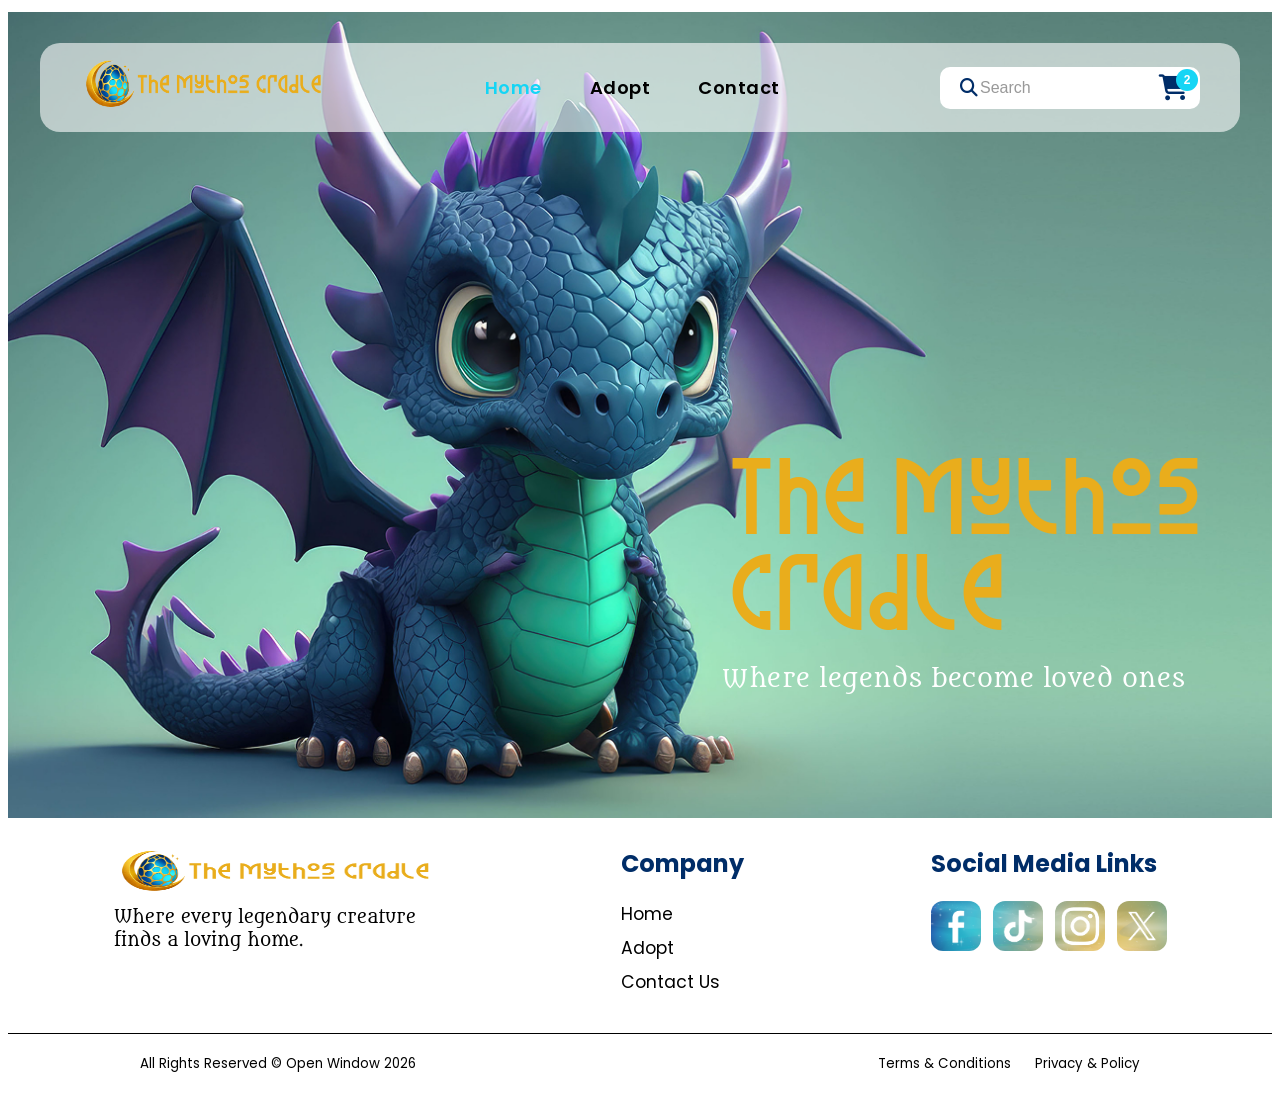
==== index.html @ e7c84526 "I fixed a bunch of layouts and files" ====
<!DOCTYPE html>
<html lang="en">
<head>
    <meta charset="UTF-8">
    <meta name="viewport" content="width=device-width, initial-scale=1.0">
    <title>The Mythos Cradle - Home</title>
    <meta name="keywords" content="mythical creatures, adoption, cradle, fantasy, OW Campus, home">
    <meta name="description"
        content="Welcome to The Mythos Cradle. Adopt your own legendary creature today. Where legends become loved ones.">
    <meta name="author" content="Jana Visser, 262010">

    <link rel="stylesheet" href="css/main.css">

    <link rel="stylesheet" href="https://cdnjs.cloudflare.com/ajax/libs/font-awesome/6.5.1/css/all.min.css">

    <link href="https://fonts.googleapis.com/css2?family=Poppins:wght@400;600;700&amp;display=swap" rel="stylesheet">
</head>
<body>
    <header class="homeHeader">
        <nav class="navbar">
            <div class="navContainer">
                <div class="navLogo">
                    <img src="assets/img/logo.png" alt="The Mythos Cradle">
                </div>

                <ul class="navMenu">
                    <li><a href="#" class="active">Home</a></li>
                    <li><a href="pages/about.html">Adopt</a></li>
                    <li><a href="pages/contact.html">Contact</a></li>
                </ul>

                <div class="rightSection">
                    <div class="searchBar">
                        <button class="searchIcon" title="Search">
                            <i class="fa-solid fa-magnifying-glass"></i>
                        </button>
                        <input type="text" placeholder="Search">
                        <div class="navCart">
                            <button>
                                <i class="fa-solid fa-cart-shopping"></i>
                                <span class="navBadge">2</span>
                            </button>
                        </div>
                    </div>
                </div>
            </div>
        </nav>

        <div class="homeHeaderTitleContainer">
            <h1 class="homeHeaderTitle">The Mythos Cradle</h1>
            <p class="headerTagline">Where legends become loved ones</p>
        </div>
    </header>

    <main>

    </main>

    <footer class="footer">
        <div class="footerContent">
            <div class="footerBrand">
                <img src="assets/img/logo.png" alt="The Mythos Cradle Logo" class="footerLogo">
                <p class="footerTagline">Where every legendary creature finds a loving home.</p>
            </div>

            <div class="footerNav">
                <h2 class="footerHeading">Company</h2>
                <div class="footerLinks">
                    <a href="index.html">Home</a>
                    <a href="pages/about.html">Adopt</a>
                    <a href="pages/contact.html">Contact Us</a>
                </div>
            </div>

            <div class="footerSocial">
                <h2 class="footerHeading">Social Media Links</h2>
                <div class="socialIcons">
                    <a href="https://facebook.com/openwindow" target="_blank" rel="noopener noreferrer">
                        <img src="assets/img/sm1.png" alt="Facebook" class="footerIcon">
                    </a>
                    <a href="https://tiktok.com/openwindow" target="_blank" rel="noopener noreferrer">
                        <img src="assets/img/sm2.png" alt="TikTok" class="footerIcon">
                    </a>
                    <a href="https://instagram.com/openwindow" target="_blank" rel="noopener noreferrer">
                        <img src="assets/img/sm3.png" alt="Instagram" class="footerIcon">
                    </a>
                    <a href="https://x.com/open_window" target="_blank" rel="noopener noreferrer">
                        <img src="assets/img/sm4.png" alt="X" class="footerIcon">
                    </a>
                </div>
            </div>
        </div>

        <div class="dividerLine"></div>

        <div class="footerLegal">
            <p class="footerCopyright">All Rights Reserved © Open Window 2026</p>
            <div class="footerTerms">
                <a href="#">Terms &amp; Conditions</a>
                <a href="#">Privacy &amp; Policy</a>
            </div>
        </div>
    </footer>
</body>
</html>
---- css/main.css ----
@font-face {
    font-family: 'Mythology Of Egypt';
    src: url('../assets/fonts/mythology_of_egypt/Mythology Of Egypt.otf') format('opentype'),
         url('../assets/fonts/mythology_of_egypt/Mythology Of Egypt.ttf') format('truetype');
    font-weight: 400;
    font-weight: 700;
    font-style: normal;
    font-display: swap;
}

@font-face {
    font-family: 'Metamorphous';
    src: url('../assets/fonts/Metamorphous/Metamorphous-Regular.ttf') format('truetype');
    font-weight: 400;
    font-weight: 700;
    font-style: normal;
    font-display: swap;
}

* {
    box-sizing: border-box;
    /* outline: 1px solid red !important; */
}

body {
    /* width: 1440px;
    margin: 0 auto;
    overflow-x: hidden; */
    font-family: 'Poppins', sans-serif;
}

.tabbedText {
    white-space: pre;
    tab-size: 4;
}

.homeHeader {
    position: relative;
    width: 100%;
    height: 810px;
    background-image: url('../assets/img/homeHeader.png');
    background-size: cover;
    background-position: center;
    background-repeat: no-repeat;
}

.adoptionHeader {
    position: relative;
    width: 100%;
    height: 350px;
    overflow: hidden;
    isolation: isolate;
}

.adoptionHeader::before {
    content: "";
    position: absolute;
    top: 0;
    left: 0;
    width: 100%;
    height: 100%;
    background-image: url('../assets/img/adoptHeader.png');
    background-size: cover;
    background-position: center;
    background-repeat: no-repeat;
    filter: blur(3px);
}

.adoptionHeader > * {
    position: relative;
}

.contactHeader {
    position: relative;
    width: 100%;
    height: 350px;
    background-image: url('../assets/img/contactHeader.png');
    background-size: cover;
    background-position: center;
    background-repeat: no-repeat;
}

.navbar {
    position: absolute;
    top: 35px;
    left: 50%;
    transform: translateX(-50%);
    width: 1200px;
    background: rgba(255, 255, 255, 0.6);
    border-radius: 20px;
    padding: 12px 40px;
}

.navContainer {
    display: flex;
    align-items: center;
    justify-content: space-between;
    width: 100%;
}

.navLogo img {
    height: 58px;
    width: auto;
}

.navMenu {
    display: flex;
    list-style: none;
    gap: 48px;
    margin: 0;
    padding: 0;
}

.navMenu a {
    text-decoration: none;
    color: #000000;
    font-size: 18px;
    font-weight: 600;
    letter-spacing: 0.5px;
}

.navMenu a:hover {
    color: #15d5f5;
}

.navMenu a.active {
    color: #15d5f5;
    position: relative;
}

.rightSection {
    display: flex;
    align-items: center;
    gap: 24px;
}

.searchBar {
    display: flex;
    align-items: center;
    position: relative;
    width: 260px;
    background: #fff;
    border-radius: 10px;
    padding: 0 8px 0 0;
    gap: 0;
}

.searchBar input {
    flex: 1 1 auto;
    padding: 12px 20px 12px 40px;
    border: none;
    border-radius: 10px;
    background: transparent;
    font-size: 16px;
    color: #002d68;
    outline: none;
    min-width: 0;
}

.searchBar input::placeholder {
    color: #999;
}

.searchIcon {
    position: absolute;
    left: 14px;
    top: 50%;
    transform: translateY(-50%);
    background: none;
    border: none;
    color: #002d68;
    font-size: 18px;
    cursor: pointer;
    z-index: 2;
}

.navCart {
    margin-left: 8px;
    display: flex;
    align-items: center;
}

.navCart button {
    position: relative;
    background: none;
    border: none;
    color: #002d68;
    font-size: 26px;
    cursor: pointer;
    padding: 0 4px;
    display: flex;
    align-items: center;
}

.navBadge {
    position: absolute;
    top: -6px;
    right: -6px;
    background: #15d5f5;
    color: #ffffff;
    font-size: 12px;
    font-weight: 700;
    width: 22px;
    height: 22px;
    border-radius: 50%;
    display: flex;
    align-items: center;
    justify-content: center;
}

.headerTitleContainer {
    position: absolute;
    bottom: 65px;
    left: 50%;
    transform: translateX(-50%);
}

.headerTitle {
    font-family: "Mythology Of Egypt", sans-serif;
    font-size: 96px;
    font-weight: 700;
    color: #ffffff;
    margin: 0;
    line-height: 1;
    white-space: nowrap;
}

.homeHeaderTitleContainer {
    position: absolute;
    max-width: 500px;
    bottom: 100px;
    right: 50px;
    text-align: left;
}

.homeHeaderTitle {
    font-family: "Mythology Of Egypt", sans-serif;
    font-size: 96px;
    font-weight: 700;
    color: #e9ad1c;
    margin: 0;
    line-height: 1;
    word-wrap: break-word;
    overflow-wrap: break-word;
}

.headerTagline {
    font-family: 'Metamorphous', sans-serif;
    font-size: 24px;
    color: #ffffff;
    margin-top: 16px;
    letter-spacing: 0.5px;
}

.footer {
    background: #ffffff;
    color: #000000;
    padding: 28px 0 20px;
}

.footerContent {
    display: flex;
    justify-content: space-around;
    align-items: flex-start;
    max-width: 1200px;
    margin: 0 auto;
    gap: 40px;
}

.footerBrand {
    display: flex;
    flex-direction: column;
    gap: 10px;
}

.footerLogo {
    height: 50px;
    width: auto;
}

.footerTagline {
    margin: 0;
    font-family: 'Metamorphous', sans-serif;
    font-size: 13pt;
    color: #000000;
    max-width: 320px;
    line-height: 1.3;
}

.footerHeading {
    margin: 0 0 20px;
    font-size: 18pt;
    font-weight: 700;
    color: #002d68;
}

.footerLinks a {
    display: block;
    text-decoration: none;
    color: #000000;
    font-size: 13pt;
    margin-bottom: 8px;
}

.socialIcons {
    display: flex;
    gap: 12px;
    flex-wrap: wrap;
}

.footerIcon {
    width: 50px;
    height: 50px;
    border-radius: 12px;
    display: block;
}

.dividerLine {
    border-top: 1px solid #000000;
    width: 100%;
    margin: 30px 0 20px;
}

.footerLegal {
    display: flex;
    justify-content: space-between;
    max-width: 1200px;
    margin: 0 auto;
    padding: 0 100px;
    align-items: center;
    font-size: 10pt;
}

.footerCopyright {
    margin: 0;
    color: #000000;
}

.footerTerms a {
    text-decoration: none;
    color: #000000;
    margin-left: 20px;
}

.footerLinks a:hover,
.footerTerms a:hover {
    color: #15d5f5;
}

/* ======================
   ADOPTION PAGE
   ====================== */
.adoptionIntro {
    background-color: #002d68;
    padding-top: 60px;
    padding-bottom: 60px;
}

.introHeading {
    text-align: center;
    font-family: 'Metamorphous', sans-serif;
    font-size: 38px;
    font-weight: 700;
    color: #e9ad1c;
    margin: 0 0 24px 0;
}

.introText {
    font-size: 16px;
    line-height: 1.75;
    color: #ffffff;
    max-width: 1050px;
    margin-left: auto;
    margin-right: auto;
    text-align: center;
}

.adoptFilterBar {
    background-color: #e9ad1c;
    color: #002d68;
    padding: 18px 60px;
    display: flex;
    align-items: center;
    justify-content: space-between;
    font-family: 'Poppins', sans-serif;
    font-size: 16px;
    font-weight: 600;
}

.filterLeft {
    display: flex;
    align-items: center;
    gap: 30px;
}

.filterBtn {
    display: flex;
    align-items: center;
    gap: 8px;
    background: none;
    border: none;
    color: #ffffff;
    font-size: 16px;
    font-weight: 700;
    cursor: pointer;
}

.resultsText {
    font-weight: 600;
    color: #ffffff;
}

.filterRight {
    display: flex;
    align-items: center;
    gap: 40px;
}

.showGroup,
.sortGroup {
    display: flex;
    align-items: center;
    gap: 8px;
    color: #ffffff;
}

.showSelect,
.sortSelect {
    background: #fff;
    border: none;
    border-radius: 8px;
    padding: 6px 14px;
    font-size: 16px;
    color: #000000;
    cursor: pointer;
}

.creatureDetail {
    margin: 0px auto 0px;
    padding: 60px 100px;
    display: flex;
    gap: 80px;
}

.creatureDetail.oddRow {
    background-color: #ffffff;    
}

.creatureDetail.evenRow {
    background-color: #002d68;
}

.productImage img {
    width: 464px;
    height: 600px;
    object-fit: cover;
    border-radius: 16px;
}

.productInfo {
    flex: 1;
}

.creatureName {
    font-family: 'Poppins', sans-serif;
    font-size: 48px;
    font-weight: 700;
    margin: 0 0 12px;
    line-height: 1;
}

.creatureName.oddRow {
    color: #000000;
}

.creatureName.evenRow {
    color: #ffffff;    
}

.priceRow {
    display: flex;
    gap: 24px;
    align-items: center;
    margin-bottom: 16px;
}

.currentPrice {
    font-size: 22px;
    color: #999999;
}

.originalPrice {
    font-size: 22px;
    color: #999999;
    text-decoration: line-through;
}

.rating {
    display: flex;
    align-items: center;
    gap: 16px;
    margin-bottom: 28px;
}

.stars {
    font-size: 16px;
    color: #e9ad1c;
}

.delimiter {
    border-left: 1px solid #000000;
    width: 1px;
    height: 30px;
    margin: 0 10px;
}

.delimiter.oddRow {
    border-color: #000000;
}

.delimiter.evenRow {
    border-color: #ffffff;
}

.rater {
    padding: 4px 18px;
    font-size: 14px;
}

.rater.oddRow {
    color: #000000;
}

.rater.evenRow {
    color: #ffffff;
}

.creatureDescription {
    font-size: 16px;
    line-height: 1.75;
    color: #333333;
    margin-bottom: 20px;
    max-width: 620px;
}

.creatureDescription.oddRow {
    color: #333333;
}

.creatureDescription.evenRow {
    color: #ffffff;
}

.addToCartSection {
    display: flex;
    align-items: center;
    gap: 28px;
    margin-bottom: 20px;
}

.quantitySelector {
    display: flex;
    align-items: center;
    border-radius: 12px;
    overflow: hidden;
}

.quantitySelector.oddRow {
    background: #002d68;
    border: 2px solid #002d68;
}

.quantitySelector.evenRow {
    background: #e9ad1c;
    border: 2px solid #e9ad1c;
}

.qtyBtn {
    width: 30px;
    height: 54px;
    color: #ffffff;
    border: none;
    font-size: 26px;
    font-weight: 700;
    cursor: pointer;
}

.qtyBtn.oddRow {
    background: #002d68;
}

.qtyBtn.evenRow {
    background: #e9ad1c;
}

.qtyValue {
    padding: 0 24px;
    font-size: 24px;
    font-weight: 700;
    color: #ffffff;
    min-width: 50px;
    text-align: center;
}

.qtyValue.oddRow{
    background: #002d68;
}

.qtyValue.evenRow{
    background: #e9ad1c;
}

.addToCradleBtn {
    background: #15d5f5;
    color: #ffffff;
    border: none;
    padding: 16px 52px;
    border-radius: 12px;
    font-size: 18px;
    font-weight: 700;
    cursor: pointer;
    transition: all 0.3s ease;
}

.addToCradleBtn:hover {
    background: #002d68;
    transform: translateY(-3px);
}

.creatureSpecs {
    display: flex;
    flex-direction: column;
    gap: 10px;
}

.creatureSpecs.oddRow {
    color: #333333;
}

.creatureSpecs.evenRow {
    color: #ffffff;
}

.spec {
    font-size: 17px;
    line-height: 1.6;
}

/* ======================
   CONTACT PAGE
   ====================== */
.contactContent {
    max-width: 1400px;
    margin: 60px auto;
    padding: 0 40px;
    font-family: 'Poppins', sans-serif;
}

.aboutSection {
    display: flex;
    gap: 80px;
    align-items: flex-start;
    margin-bottom: 80px;
}

.aboutLeft { flex: 1; }
.aboutRight { flex: 1; max-width: 619px; }

.sectionTitle {
    font-size: 14px;
    font-weight: 600;
    letter-spacing: 2px;
    color: #15d5f5;
    margin-bottom: 8px;
    text-transform: uppercase;
}

.sectionTitle.about {
    margin-top: 60px;
}

.aboutHeading {
    font-size: 52px;
    font-weight: 700;
    color: #002d68;
    margin: 0 0 24px;
    line-height: 1;
}

.aboutText {
    font-size: 16px;
    line-height: 1.75;
    color: #333;
    max-width: 580px;
}

.dragonImage {
    width: 100%;
    height: auto;
    border-radius: 20px;
    box-shadow: 0 20px 40px rgba(0,0,0,0.15);
}

.contactInfoSection {
    display: flex;
    flex-direction: row;
    gap: 80px;
}

.leftColumn {
    display: flex;
    flex-direction: column;
    gap: 60px;
    width: 619px;
    max-width: 100%;
}

.socialHeading,
.locationHeading {
    font-size: 38px;
    font-weight: 700;
    color: #002d68;
    margin: 8px 0 24px 0;
}

.socialIconsContact {
    display: flex;
    gap: 20px;
    flex-wrap: wrap;
}

.socialIcon {
    width: 68px;
    height: 68px;
    border-radius: 16px;
    transition: transform 0.3s;
}

.locationMap {
    width: 100%;
    height: auto;
    border-radius: 16px;
}

.mapIframe {
    overflow: hidden;
    width: 100%;
    height: 450px;
    border: none;
    border-radius: 16px;
}

.contactFormSection {
    background: url('../assets/img/formBackground.png');
    background-position: center;
    background-size: auto;
    background-repeat: no-repeat;
    border-radius: 24px;
    padding: 60px 50px;
    color: #ffffff;
    position: relative;
    overflow: hidden;
    width: 619px;
    max-width: 100%;
}

.formTitle {
    font-size: 42px;
    font-weight: 700;
    margin: 0 0 40px;
    color: #ffffff;
    position: relative;
}

.contactForm {
    position: relative;
}

.contactForm .formGroup {
    margin-bottom: 26px;
}

.contactForm label {
    display: block;
    font-size: 14px;
    font-weight: 600;
    margin-bottom: 8px;
    color: #ffffff;
}

.contactForm input,
.contactForm textarea {
    width: 100%;
    padding: 16px 20px;
    border: none;
    border-radius: 12px;
    background: rgba(255,255,255,0.95);
    font-size: 16px;
    color: #002d68;
    outline: none;
}

.contactForm input:focus,
.contactForm textarea:focus {
    background: #ffffff;
}

.contactForm textarea {
    resize: vertical;
    min-height: 140px;
}

.submitBtn {
    background: #15d5f5;
    color: #ffffff;
    border: none;
    padding: 16px 60px;
    border-radius: 12px;
    font-size: 18px;
    font-weight: 700;
    cursor: pointer;
    margin-top: 10px;
}
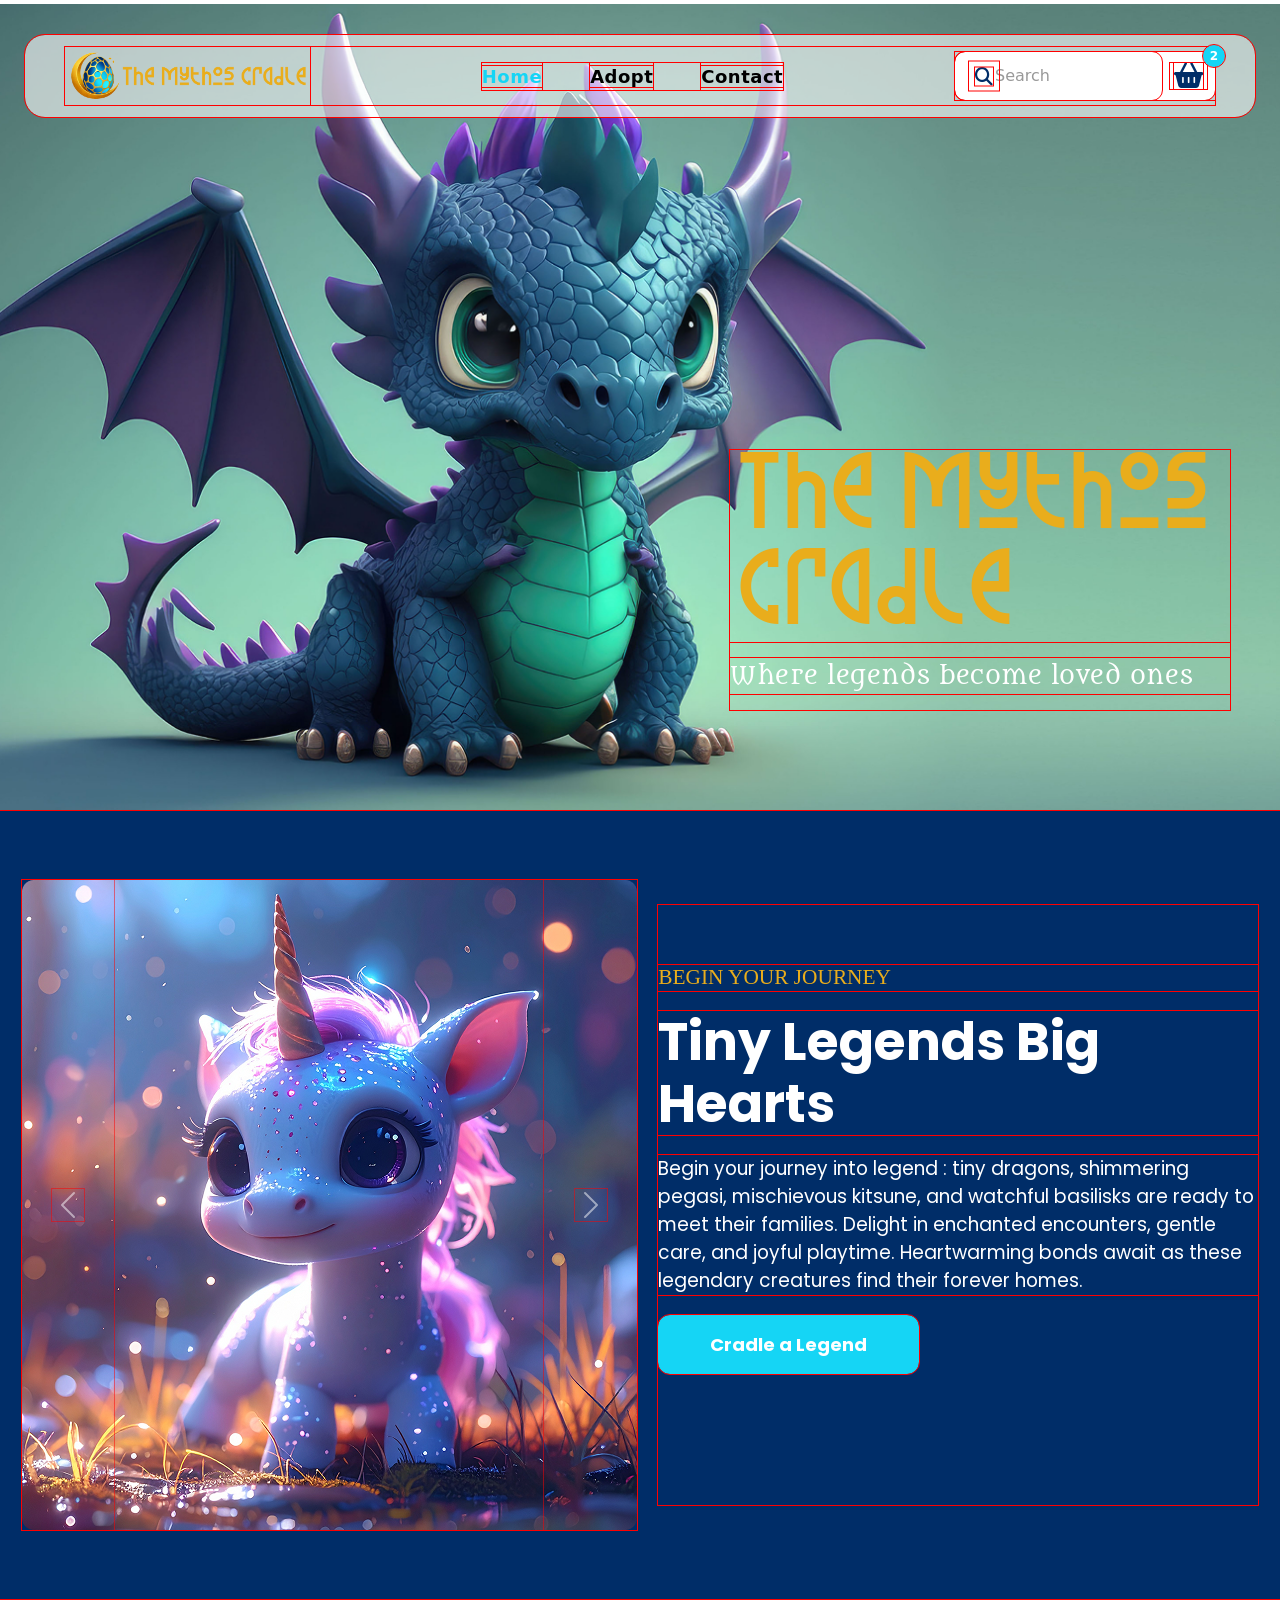
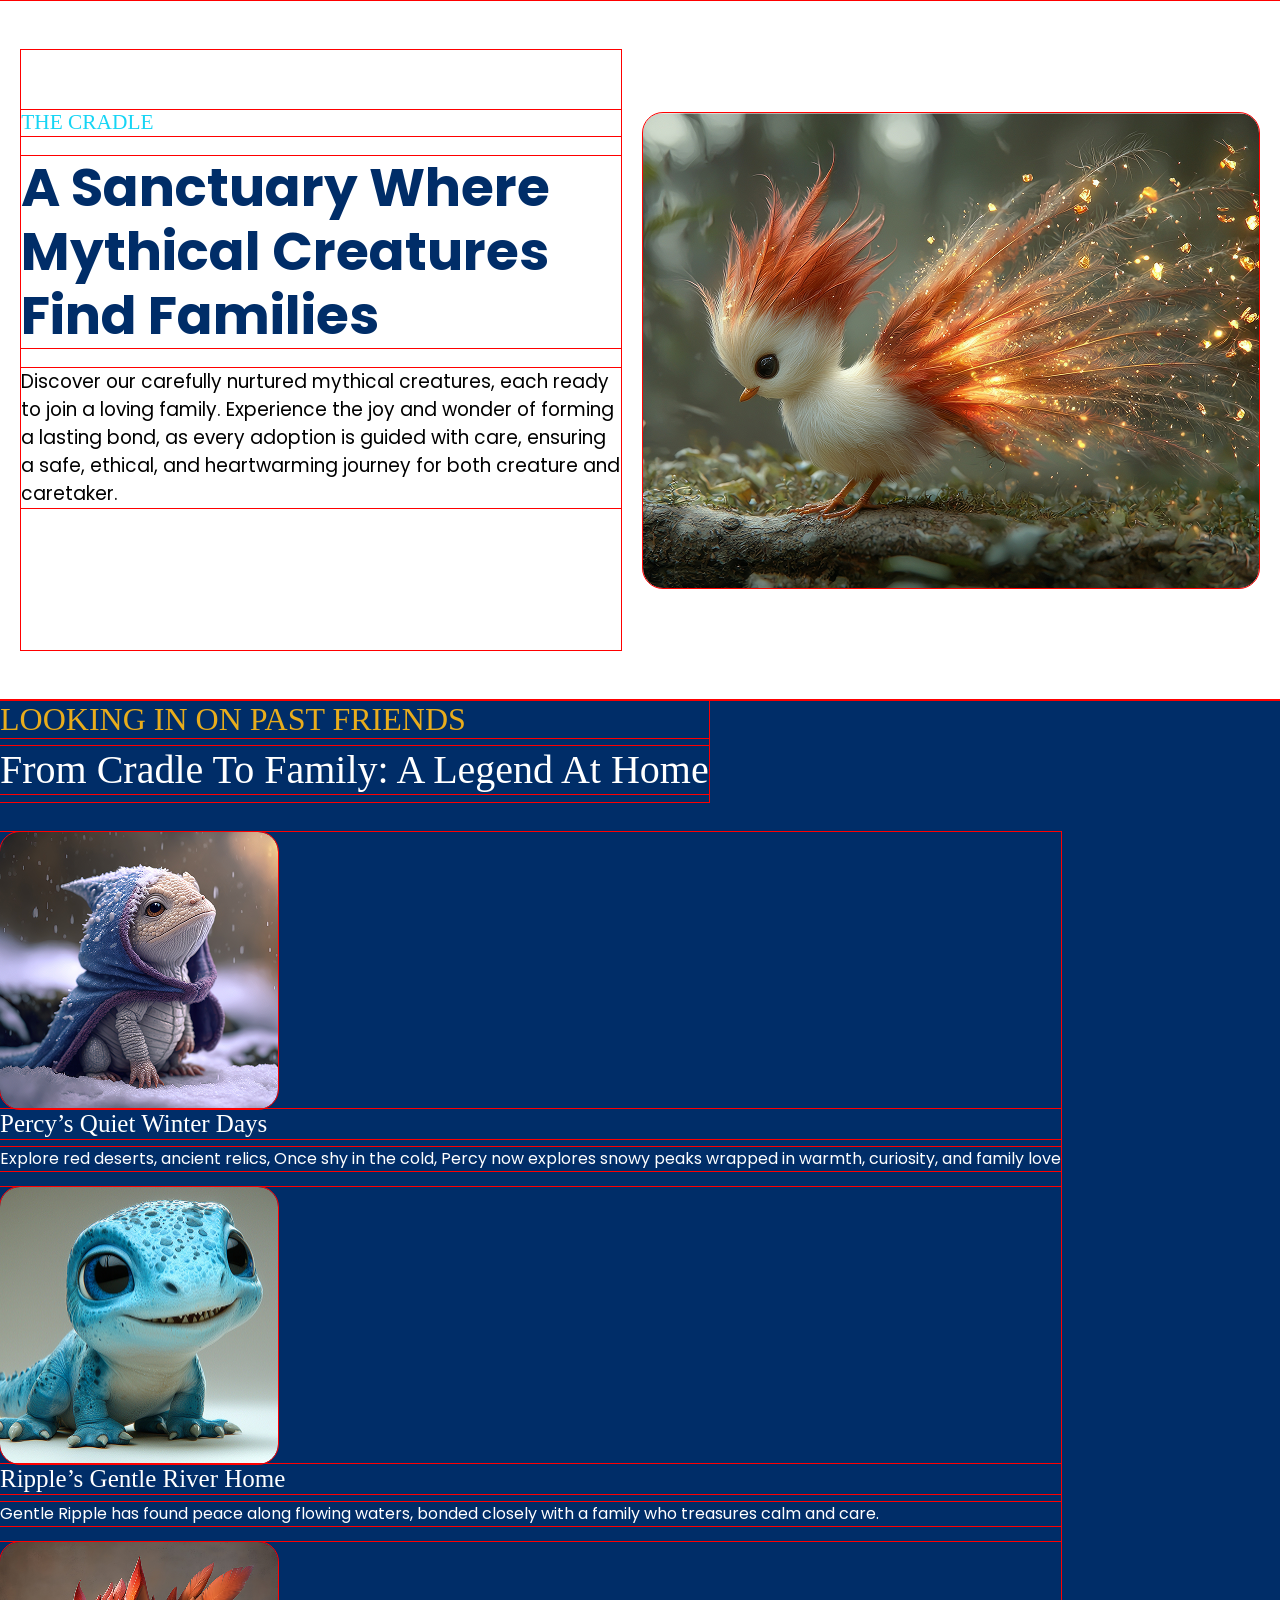
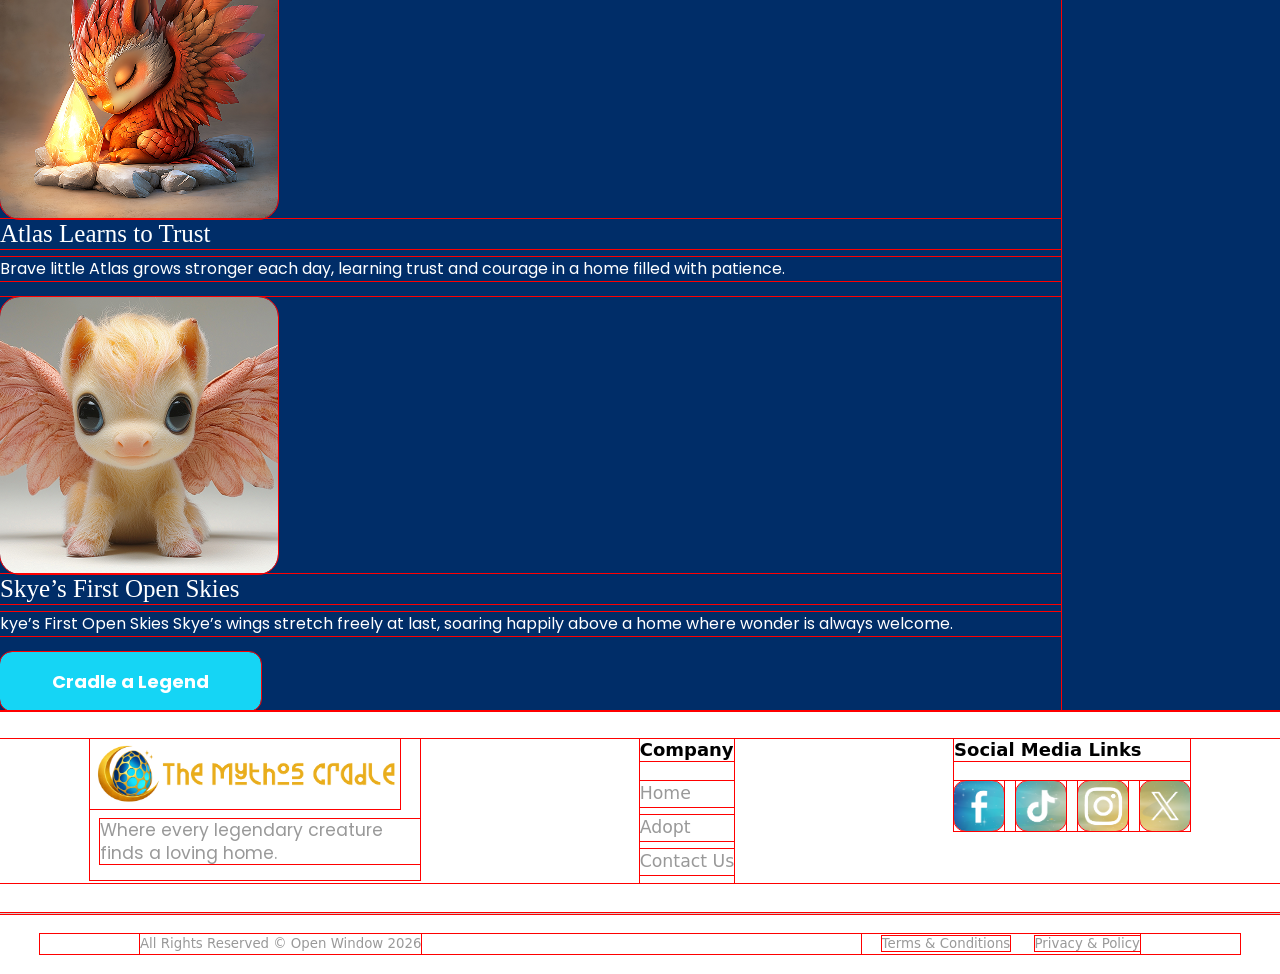
==== commit 6eee2db5: "Close to the end of the project backup" ====
--- a/index.html
+++ b/index.html
@@ -1,5 +1,6 @@
 <!DOCTYPE html>
 <html lang="en">
+
 <head>
     <meta charset="UTF-8">
     <meta name="viewport" content="width=device-width, initial-scale=1.0">
@@ -14,10 +15,16 @@
     <link rel="stylesheet" href="https://cdnjs.cloudflare.com/ajax/libs/font-awesome/6.5.1/css/all.min.css">
 
     <link href="https://fonts.googleapis.com/css2?family=Poppins:wght@400;600;700&amp;display=swap" rel="stylesheet">
+
+    <link href="https://cdn.jsdelivr.net/npm/bootstrap@5.3.8/dist/css/bootstrap.min.css" rel="stylesheet"
+        integrity="sha384-sRIl4kxILFvY47J16cr9ZwB07vP4J8+LH7qKQnuqkuIAvNWLzeN8tE5YBujZqJLB" crossorigin="anonymous">
+
+
 </head>
+
 <body>
     <header class="homeHeader">
-        <nav class="navbar">
+        <nav class="navBar">
             <div class="navContainer">
                 <div class="navLogo">
                     <img src="assets/img/logo.png" alt="The Mythos Cradle">
@@ -37,7 +44,7 @@
                         <input type="text" placeholder="Search">
                         <div class="navCart">
                             <button>
-                                <i class="fa-solid fa-cart-shopping"></i>
+                                <i class="fa-solid fa-basket-shopping"></i>
                                 <span class="navBadge">2</span>
                             </button>
                         </div>
@@ -53,6 +60,101 @@
     </header>
 
     <main>
+        <section class="introSection">
+            <div id="carouselExample" class="carousel slide">
+                <div class="carousel-inner">
+                    <div class="carousel-item active">
+                        <img src="./assets/img/imageSlider1.png" class="d-block w-100" alt="Legend 1">
+                    </div>
+                </div>
+                <button class="carousel-control-prev" type="button" data-bs-target="#carouselExample"
+                    data-bs-slide="prev">
+                    <span class="carousel-control-prev-icon" aria-hidden="true"></span>
+                    <span class="visually-hidden">Previous</span>
+                </button>
+                <button class="carousel-control-next" type="button" data-bs-target="#carouselExample"
+                    data-bs-slide="next">
+                    <span class="carousel-control-next-icon" aria-hidden="true"></span>
+                    <span class="visually-hidden">Next</span>
+                </button>
+            </div>
+            <div class="introContent">
+                <h2>BEGIN YOUR JOURNEY</h2>
+                <h1>Tiny Legends Big Hearts</h1>
+                <p>Begin your journey into legend : tiny dragons,
+                    shimmering pegasi, mischievous kitsune, and
+                    watchful basilisks are ready to meet their families.
+                    Delight in enchanted encounters, gentle care, and
+                    joyful playtime. Heartwarming bonds await as these
+                    legendary creatures find their forever homes.</p>
+
+                <button class="introBtn">Cradle a Legend</button>
+            </div>
+        </section>
+
+        <section class="subSection">
+
+            <div class="subContent">
+                <h2>THE CRADLE</h2>
+                <h1>A Sanctuary Where Mythical
+                    Creatures Find Families</h1>
+                <p>Discover our carefully nurtured mythical creatures,
+                    each ready to join a loving family. Experience the
+                    joy and wonder of forming a lasting bond, as every
+                    adoption is guided with care, ensuring a safe,
+                    ethical, and heartwarming journey for both
+                    creature and caretaker.</p>
+            </div>
+            <div class="subImage">
+                <img src="./assets/img/homeImg1.png" width="616" height="475">
+            </div>
+        </section>
+
+        <section class="cradleSection">
+            <div class="cradleContent">
+                <h2>LOOKING IN ON PAST FRIENDS</h2>
+                <h1>From Cradle To Family: A Legend At Home</h1>
+            </div>
+            <div class="cradleRow">
+                <div class="cradleCritter1">
+                    <img src="./assets/img/successImg1.png" width="278" height="277">
+                    <h2>Percy’s Quiet Winter Days</h2>
+                    <p>Explore red deserts, ancient relics,
+                        Once shy in the cold, Percy now
+                        explores snowy peaks wrapped in
+                        warmth, curiosity, and family love</p>
+                </div>
+                <div class="cradleCritter2">
+                    <img src="./assets/img/successImg2.png" width="278" height="277">
+                    <h2>Ripple’s Gentle River Home</h2>
+                    <p>Gentle Ripple has found peace
+                        along flowing waters, bonded
+                        closely with a family who
+                        treasures calm and care.</p>
+                </div>
+
+                <div class="cradleCritter3">
+                    <img src="./assets/img/successImg3.png" width="278" height="277">
+                    <h2>Atlas Learns to Trust</h2>
+                    <p>Brave little Atlas grows stronger
+                        each day, learning trust and
+                        courage in a home filled with
+                        patience.</p>
+                </div>
+
+                <div class="cradleCritter4">
+                    <img src="./assets/img/successImg4.png" width="278" height="277">
+                    <h2>Skye’s First Open Skies</h2>
+                    <p>kye’s First Open Skies
+                        Skye’s wings stretch freely at last,
+                        soaring happily above a home
+                        where wonder is always welcome.</p>
+                </div>
+
+                <button class="cradleBtn">Cradle a Legend</button>
+
+            </div>
+        </section>
 
     </main>
 
@@ -102,4 +204,9 @@
         </div>
     </footer>
 </body>
+
+<script src="https://cdn.jsdelivr.net/npm/bootstrap@5.3.8/dist/js/bootstrap.bundle.min.js"
+    integrity="sha384-FKyoEForCGlyvwx9Hj09JcYn3nv7wiPVlz7YYwJrWVcXK/BmnVDxM+D2scQbITxI"
+    crossorigin="anonymous"></script>
+
 </html>
--- a/css/main.css
+++ b/css/main.css
@@ -17,15 +17,18 @@
     font-display: swap;
 }
 
+/* ======================
+   HOME PAGE
+   ====================== */
+
 * {
     box-sizing: border-box;
-    /* outline: 1px solid red !important; */
+    outline: 1px solid red !important;
 }
 
 body {
-    /* width: 1440px;
     margin: 0 auto;
-    overflow-x: hidden; */
+    overflow-x: hidden;
     font-family: 'Poppins', sans-serif;
 }
 
@@ -80,15 +83,17 @@
     background-repeat: no-repeat;
 }
 
-.navbar {
+.navBar {
     position: absolute;
+    padding: 12px 40px;
     top: 35px;
-    left: 50%;
-    transform: translateX(-50%);
-    width: 1200px;
+    left: 0;
+    right: 0;
+    margin-left: 25px;
+    margin-right: 25px;
     background: rgba(255, 255, 255, 0.6);
     border-radius: 20px;
-    padding: 12px 40px;
+    
 }
 
 .navContainer {
@@ -194,8 +199,8 @@
 
 .navBadge {
     position: absolute;
-    top: -6px;
-    right: -6px;
+    top: -18px;
+    right: -18px;
     background: #15d5f5;
     color: #ffffff;
     font-size: 12px;
@@ -252,6 +257,173 @@
     letter-spacing: 0.5px;
 }
 
+.introSection {
+    display: flex;
+    align-items: center;
+    background-color: #002d68;
+    padding-top: 70px;
+    padding-bottom: 70px;
+    justify-content: space-evenly;
+    font-family: "Poppins";
+}
+
+.introContent {
+    width: 600px;
+    height: 600px;
+    padding-top: 60px;
+}
+
+.introContent h1 {
+    font-size: 39pt;
+    color: white;
+    font-weight: 700;
+    margin-bottom: 20px;
+}
+
+
+.introContent h2 {
+    font-size: 16pt;
+    color: #e9ad1c;
+    margin-bottom: 20px;
+}
+
+.introContent p {
+    font-size: 14pt;
+    color: white;
+    margin-bottom: 20px;
+}
+
+.introBtn {
+    background: #15d5f5;
+    color: #ffffff;
+    border: none;
+    padding: 16px 52px;
+    border-radius: 12px;
+    font-size: 18px;
+    font-weight: 700;
+    cursor: pointer;
+    transition: all 0.3s ease;
+}
+
+.introBtn:hover {
+    background: #002d68;
+    transform: translateY(-3px);
+}
+
+
+/* .carousel-control-prev-icon, .carousel-control-next-icon {
+
+} */
+
+.subSection {
+    display: flex;
+    align-items: center;
+    background-color: white;
+    padding-top: 50px;
+    padding-bottom: 50px;
+    justify-content: space-evenly;
+    font-family: "Poppins";
+}
+
+.subContent {
+    width: 600px;
+    height: 600px;
+    padding-top: 60px;
+}
+
+.subContent h1 {
+    font-size: 40pt;
+    color: #002d68;
+    font-weight: 700;
+    margin-bottom: 20px;
+}
+
+.subContent h2 {
+    font-size: 16pt;
+    color: #15d5f5;
+    margin-bottom: 20px;
+}
+
+.subContent p {
+    font-size: 14pt;
+    color: #000000;
+    margin-bottom: 20px;
+}
+
+.subImage {
+    border-radius: 20px;
+    overflow: hidden;
+}
+
+.cradleSection {
+    display: flex;
+     flex-direction: column;
+    gap: 30px;
+    justify-content: center;
+    align-items: flex-start;
+    flex-wrap: wrap;
+    background-color: #002d68;
+    font-family: "Poppins";
+}
+
+.cradleContent h2 {
+    color: #e9ad1c;
+}
+
+.cradleContent h1 {
+    color: white;
+}
+
+.cradleRow {
+    color: white;
+
+}
+
+.cradleCritter1 img {
+    border-radius: 20px;
+}
+
+.cradleCritter1 h2 {
+    font-size: 25px;
+    font-weight: ;
+}
+
+.cradleCritter2 img {
+    border-radius: 20px;
+}
+
+.cradleCritter2 h2 {
+    font-size: 25px;
+}
+
+.cradleCritter3 img {
+    border-radius: 20px;
+}
+
+.cradleCritter3 h2 {
+    font-size: 25px;
+}
+
+.cradleCritter4 img {
+    border-radius: 20px;
+}
+
+.cradleCritter4 h2 {
+    font-size: 25px;
+}
+
+.cradleBtn {
+    background: #15d5f5;
+    color: #ffffff;
+    border: none;
+    padding: 16px 52px;
+    border-radius: 12px;
+    font-size: 18px;
+    font-weight: 700;
+    cursor: pointer;
+    transition: all 0.3s ease;
+}
+
 .footer {
     background: #ffffff;
     color: #000000;
@@ -262,7 +434,7 @@
     display: flex;
     justify-content: space-around;
     align-items: flex-start;
-    max-width: 1200px;
+    max-width: 2000px;
     margin: 0 auto;
     gap: 40px;
 }
@@ -274,30 +446,31 @@
 }
 
 .footerLogo {
-    height: 50px;
-    width: auto;
+      height: 70px;
+      width: auto;
+      margin-right: 20px;
 }
 
 .footerTagline {
-    margin: 0;
-    font-family: 'Metamorphous', sans-serif;
+    margin-left: 10px;
+    font-family: 'Poppins', sans-serif;
     font-size: 13pt;
-    color: #000000;
+    color: #999;
     max-width: 320px;
     line-height: 1.3;
 }
 
 .footerHeading {
     margin: 0 0 20px;
-    font-size: 18pt;
-    font-weight: 700;
-    color: #002d68;
+    font-size: 18px;
+    font-weight: 600;
+    color: black;
 }
 
 .footerLinks a {
     display: block;
     text-decoration: none;
-    color: #000000;
+    color: #999;
     font-size: 13pt;
     margin-bottom: 8px;
 }
@@ -316,7 +489,7 @@
 }
 
 .dividerLine {
-    border-top: 1px solid #000000;
+    border-top: 1px solid #cfcdcd;
     width: 100%;
     margin: 30px 0 20px;
 }
@@ -333,12 +506,12 @@
 
 .footerCopyright {
     margin: 0;
-    color: #000000;
+    color: #999;
 }
 
 .footerTerms a {
     text-decoration: none;
-    color: #000000;
+    color: #999;
     margin-left: 20px;
 }
 
@@ -504,7 +677,7 @@
 
 .stars {
     font-size: 16px;
-    color: #e9ad1c;
+    color:#f7cc68;
 }
 
 .delimiter {
@@ -634,16 +807,31 @@
 }
 
 .creatureSpecs.oddRow {
-    color: #333333;
+    color: #acacac;
 }
 
 .creatureSpecs.evenRow {
-    color: #ffffff;
+    color: #7a7979;
 }
 
 .spec {
     font-size: 17px;
     line-height: 1.6;
+}
+
+.viewCradleBtn {
+    position: absolute;
+    right: 0;
+    margin-right: 50px;
+    background: #a07f30;
+    color: #ffffff;
+    border: none;
+    padding: 16px 52px;
+    border-radius: 12px;
+    font-size: 18px;
+    font-weight: 700;
+    cursor: pointer;
+    transition: all 0.3s ease;
 }
 
 /* ======================
@@ -796,6 +984,7 @@
     border-radius: 12px;
     background: rgba(255,255,255,0.95);
     font-size: 16px;
+    font-family: 'Poppins';
     color: #002d68;
     outline: none;
 }
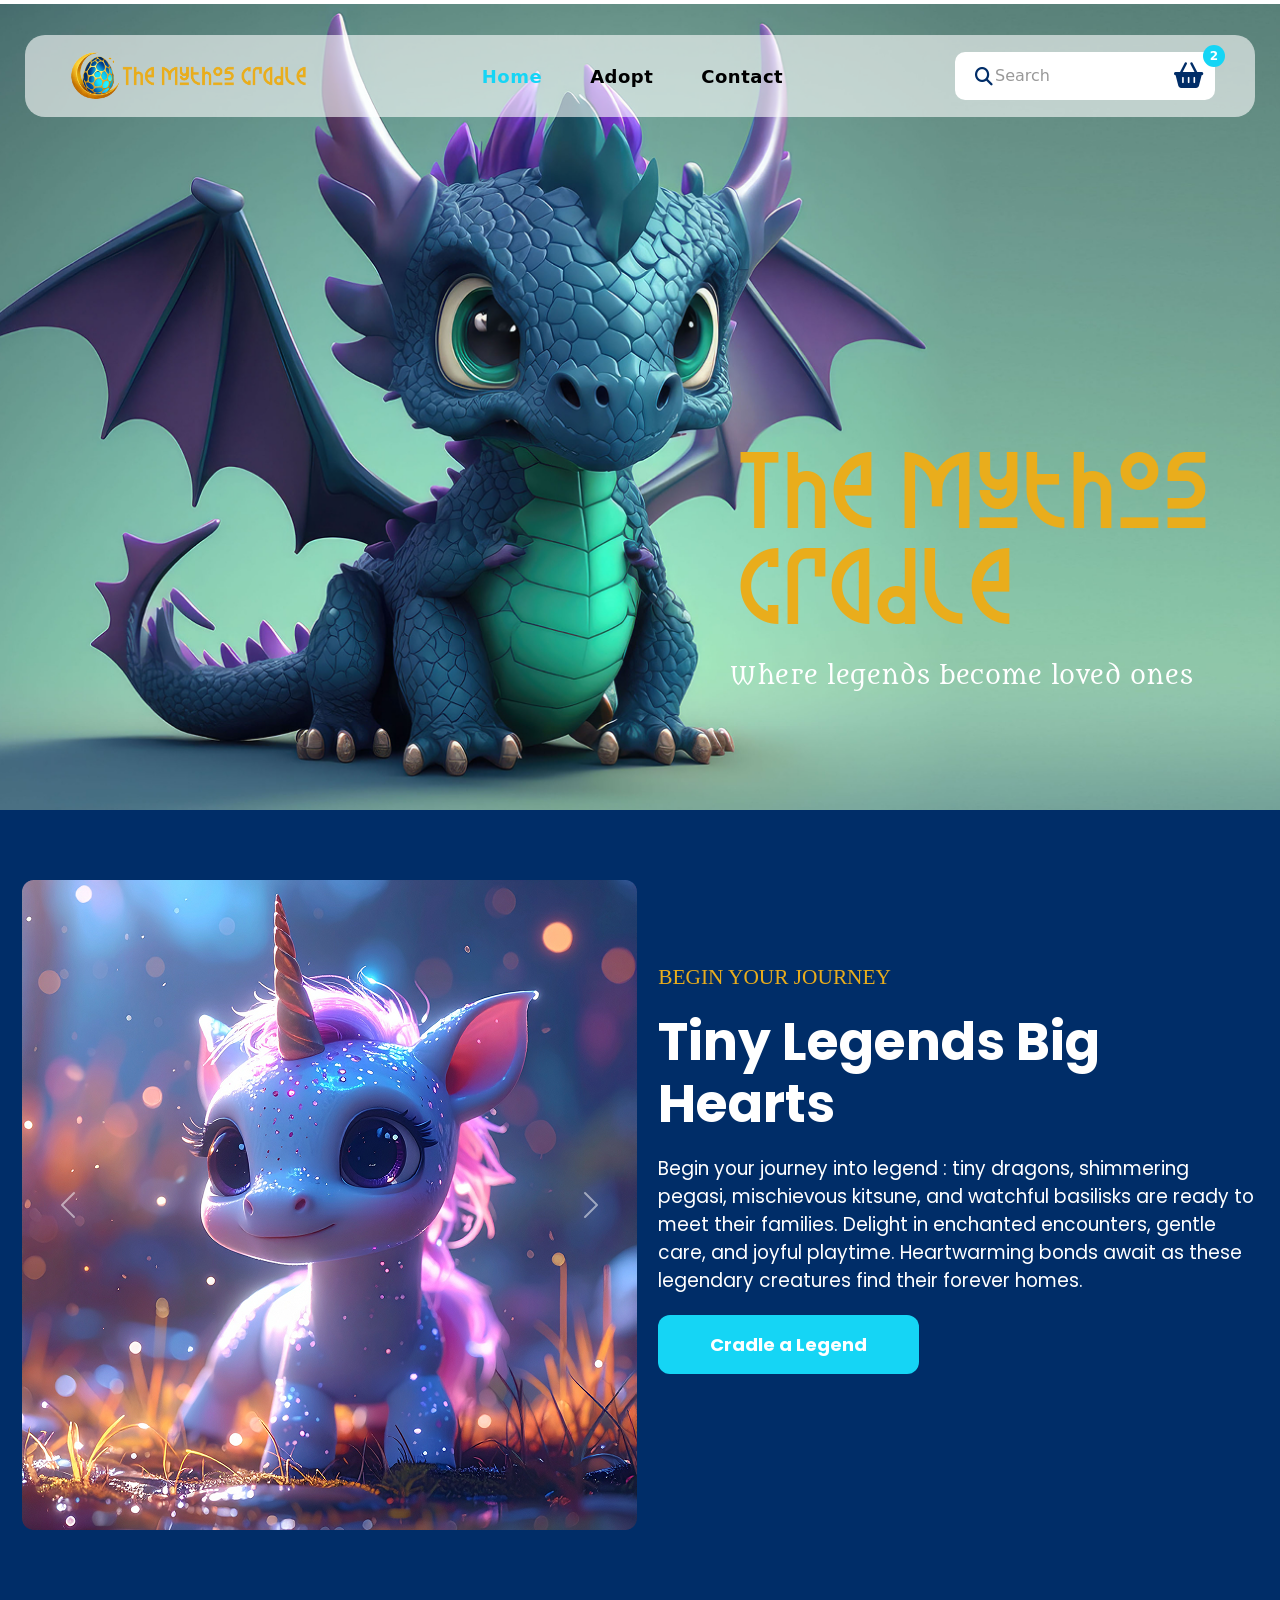
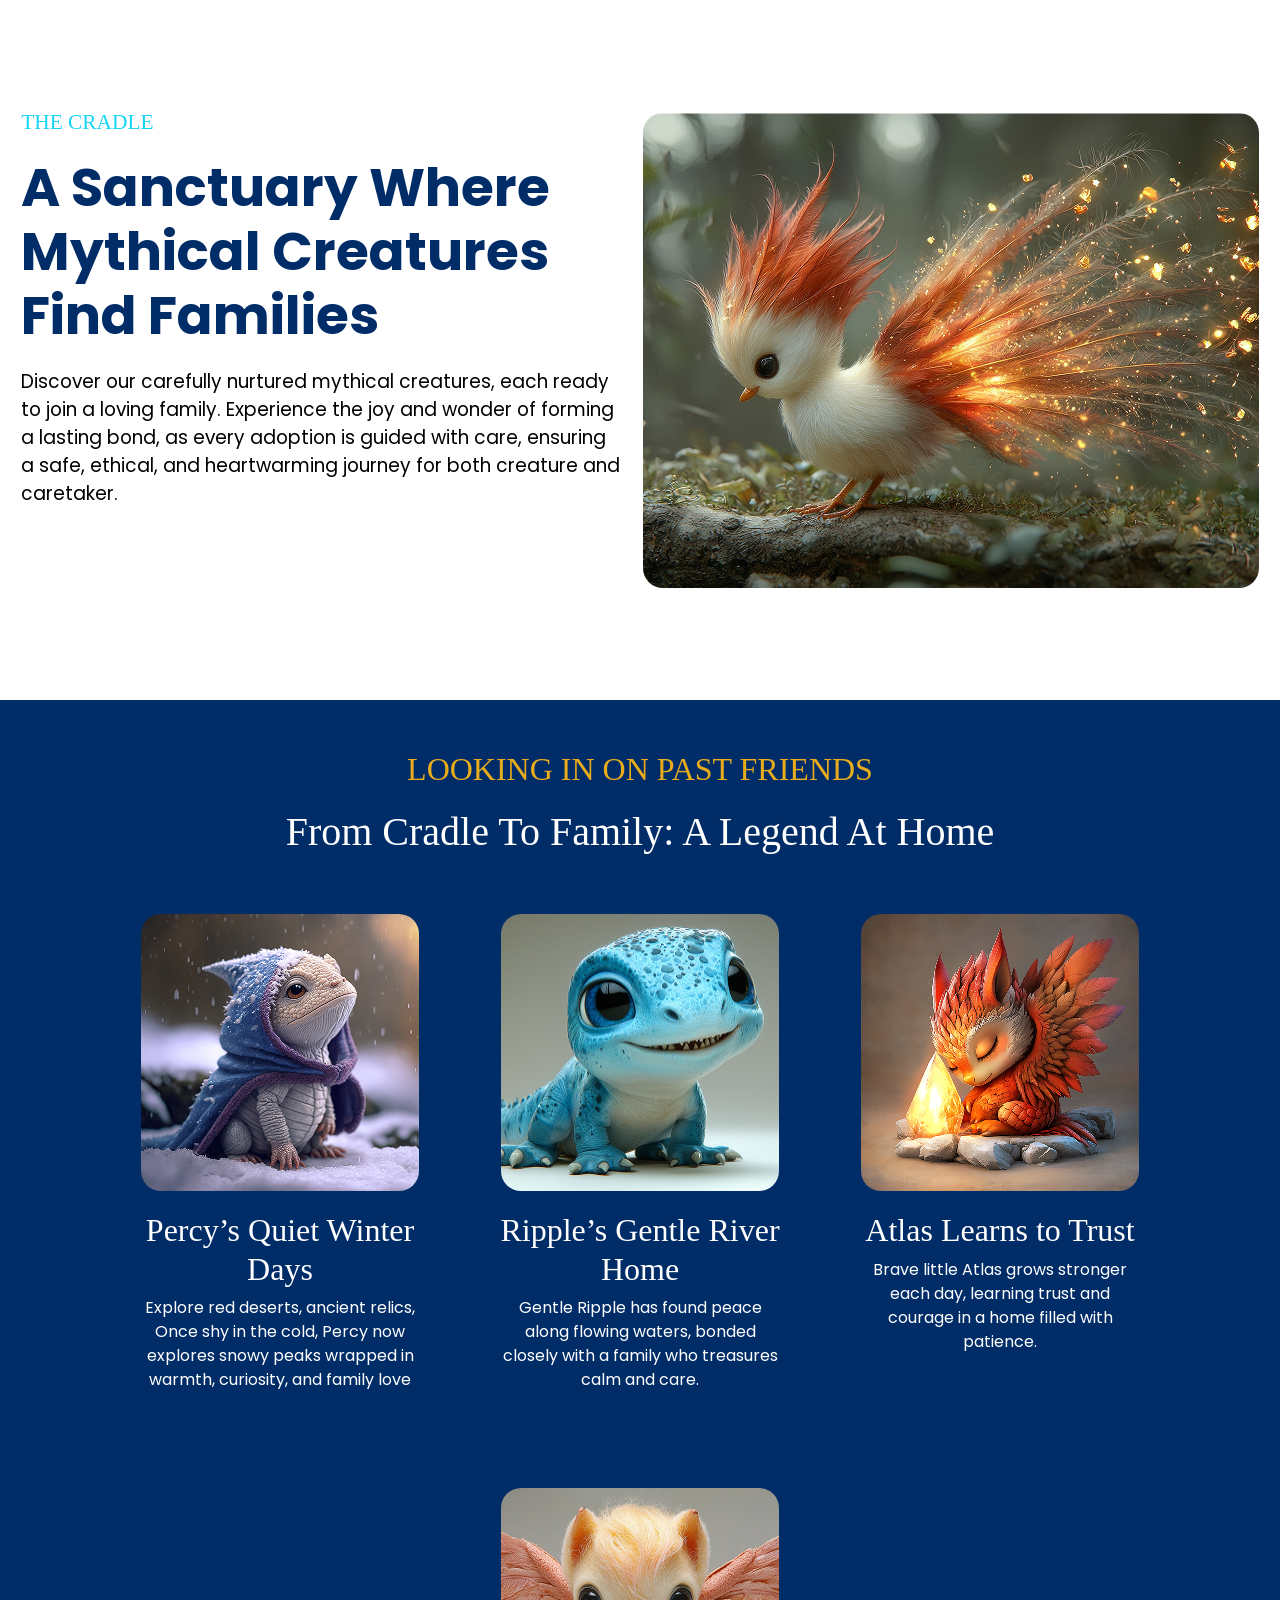
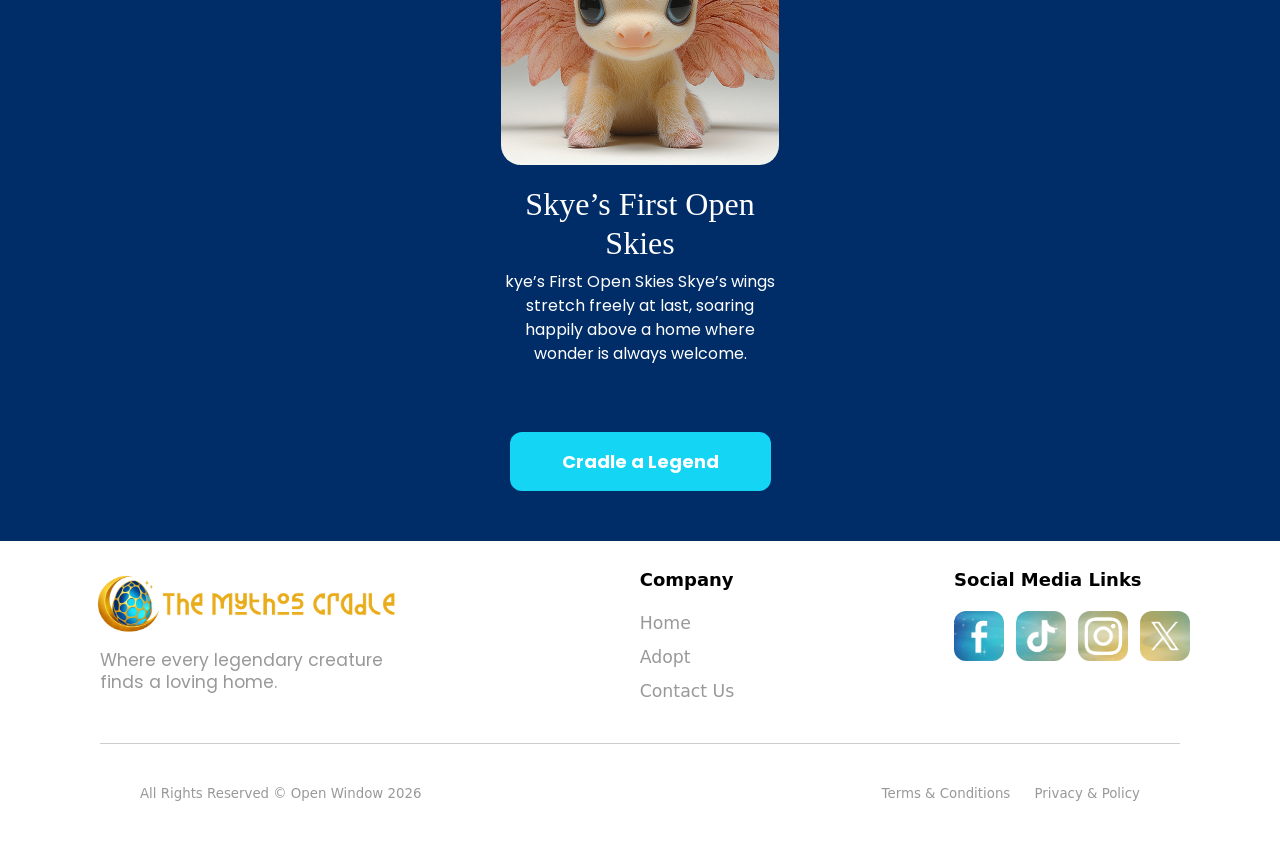
==== commit dedaf811: "Styling changes made" ====
--- a/index.html
+++ b/index.html
@@ -116,16 +116,16 @@
                 <h1>From Cradle To Family: A Legend At Home</h1>
             </div>
             <div class="cradleRow">
-                <div class="cradleCritter1">
-                    <img src="./assets/img/successImg1.png" width="278" height="277">
+                <div class="cradleCritter">
+                    <img class="cradleCritterImg" src="./assets/img/successImg1.png">
                     <h2>Percy’s Quiet Winter Days</h2>
                     <p>Explore red deserts, ancient relics,
                         Once shy in the cold, Percy now
                         explores snowy peaks wrapped in
                         warmth, curiosity, and family love</p>
                 </div>
-                <div class="cradleCritter2">
-                    <img src="./assets/img/successImg2.png" width="278" height="277">
+                <div class="cradleCritter">
+                    <img class="cradleCritterImg" src="./assets/img/successImg2.png" width="278" height="277">
                     <h2>Ripple’s Gentle River Home</h2>
                     <p>Gentle Ripple has found peace
                         along flowing waters, bonded
@@ -133,8 +133,8 @@
                         treasures calm and care.</p>
                 </div>
 
-                <div class="cradleCritter3">
-                    <img src="./assets/img/successImg3.png" width="278" height="277">
+                <div class="cradleCritter">
+                    <img class="cradleCritterImg" src="./assets/img/successImg3.png" width="278" height="277">
                     <h2>Atlas Learns to Trust</h2>
                     <p>Brave little Atlas grows stronger
                         each day, learning trust and
@@ -142,8 +142,8 @@
                         patience.</p>
                 </div>
 
-                <div class="cradleCritter4">
-                    <img src="./assets/img/successImg4.png" width="278" height="277">
+                <div class="cradleCritter">
+                    <img class="cradleCritterImg" src="./assets/img/successImg4.png" width="278" height="277">
                     <h2>Skye’s First Open Skies</h2>
                     <p>kye’s First Open Skies
                         Skye’s wings stretch freely at last,
@@ -151,9 +151,8 @@
                         where wonder is always welcome.</p>
                 </div>
 
-                <button class="cradleBtn">Cradle a Legend</button>
-
-            </div>
+            </div> 
+            <button class="cradleBtn">Cradle a Legend</button>
         </section>
 
     </main>
--- a/css/main.css
+++ b/css/main.css
@@ -23,7 +23,7 @@
 
 * {
     box-sizing: border-box;
-    outline: 1px solid red !important;
+    /* outline: 1px solid red !important; */
 }
 
 body {
@@ -357,59 +357,47 @@
 
 .cradleSection {
     display: flex;
-     flex-direction: column;
+    flex-direction: column;
     gap: 30px;
     justify-content: center;
-    align-items: flex-start;
+    align-items: center;
     flex-wrap: wrap;
+    padding-top: 50px;
+    padding-bottom: 50px;
     background-color: #002d68;
     font-family: "Poppins";
 }
 
 .cradleContent h2 {
     color: #e9ad1c;
+    text-align: center;
+    margin-bottom: 20px ;
 }
 
 .cradleContent h1 {
     color: white;
+    text-align: center;
 }
 
 .cradleRow {
     color: white;
-
-}
-
-.cradleCritter1 img {
+    display: flex;
+    flex-direction: row;
+    flex-wrap: wrap;
+    justify-content: center;
+    gap: 40px;
+    
+}
+
+.cradleCritter {
+    max-width: 320px;
+    padding: 20px;
+    text-align: center;
+}
+
+.cradleCritterImg {
     border-radius: 20px;
-}
-
-.cradleCritter1 h2 {
-    font-size: 25px;
-    font-weight: ;
-}
-
-.cradleCritter2 img {
-    border-radius: 20px;
-}
-
-.cradleCritter2 h2 {
-    font-size: 25px;
-}
-
-.cradleCritter3 img {
-    border-radius: 20px;
-}
-
-.cradleCritter3 h2 {
-    font-size: 25px;
-}
-
-.cradleCritter4 img {
-    border-radius: 20px;
-}
-
-.cradleCritter4 h2 {
-    font-size: 25px;
+    margin-bottom: 20px;
 }
 
 .cradleBtn {
@@ -490,15 +478,14 @@
 
 .dividerLine {
     border-top: 1px solid #cfcdcd;
-    width: 100%;
-    margin: 30px 0 20px;
+    margin: 30px 100px 40px;
 }
 
 .footerLegal {
     display: flex;
     justify-content: space-between;
     max-width: 1200px;
-    margin: 0 auto;
+    margin: 0 auto 20px;
     padding: 0 100px;
     align-items: center;
     font-size: 10pt;
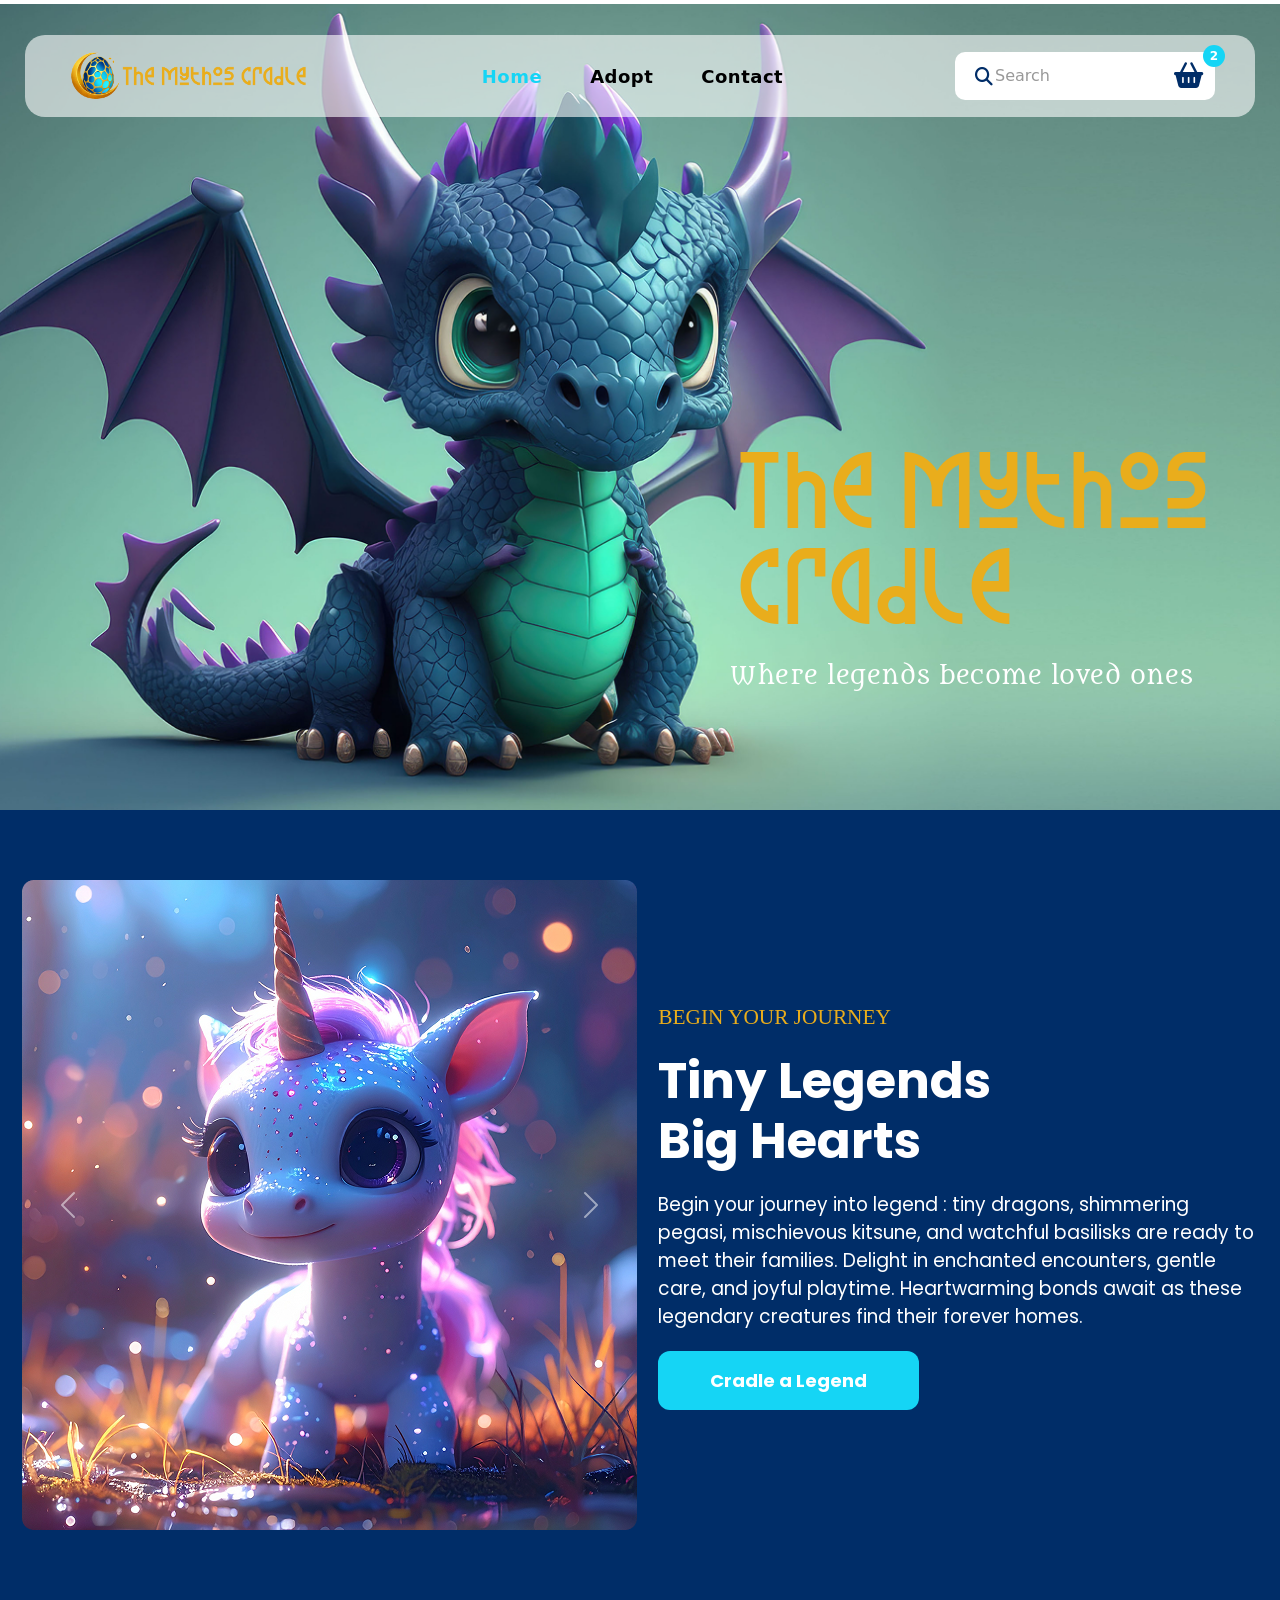
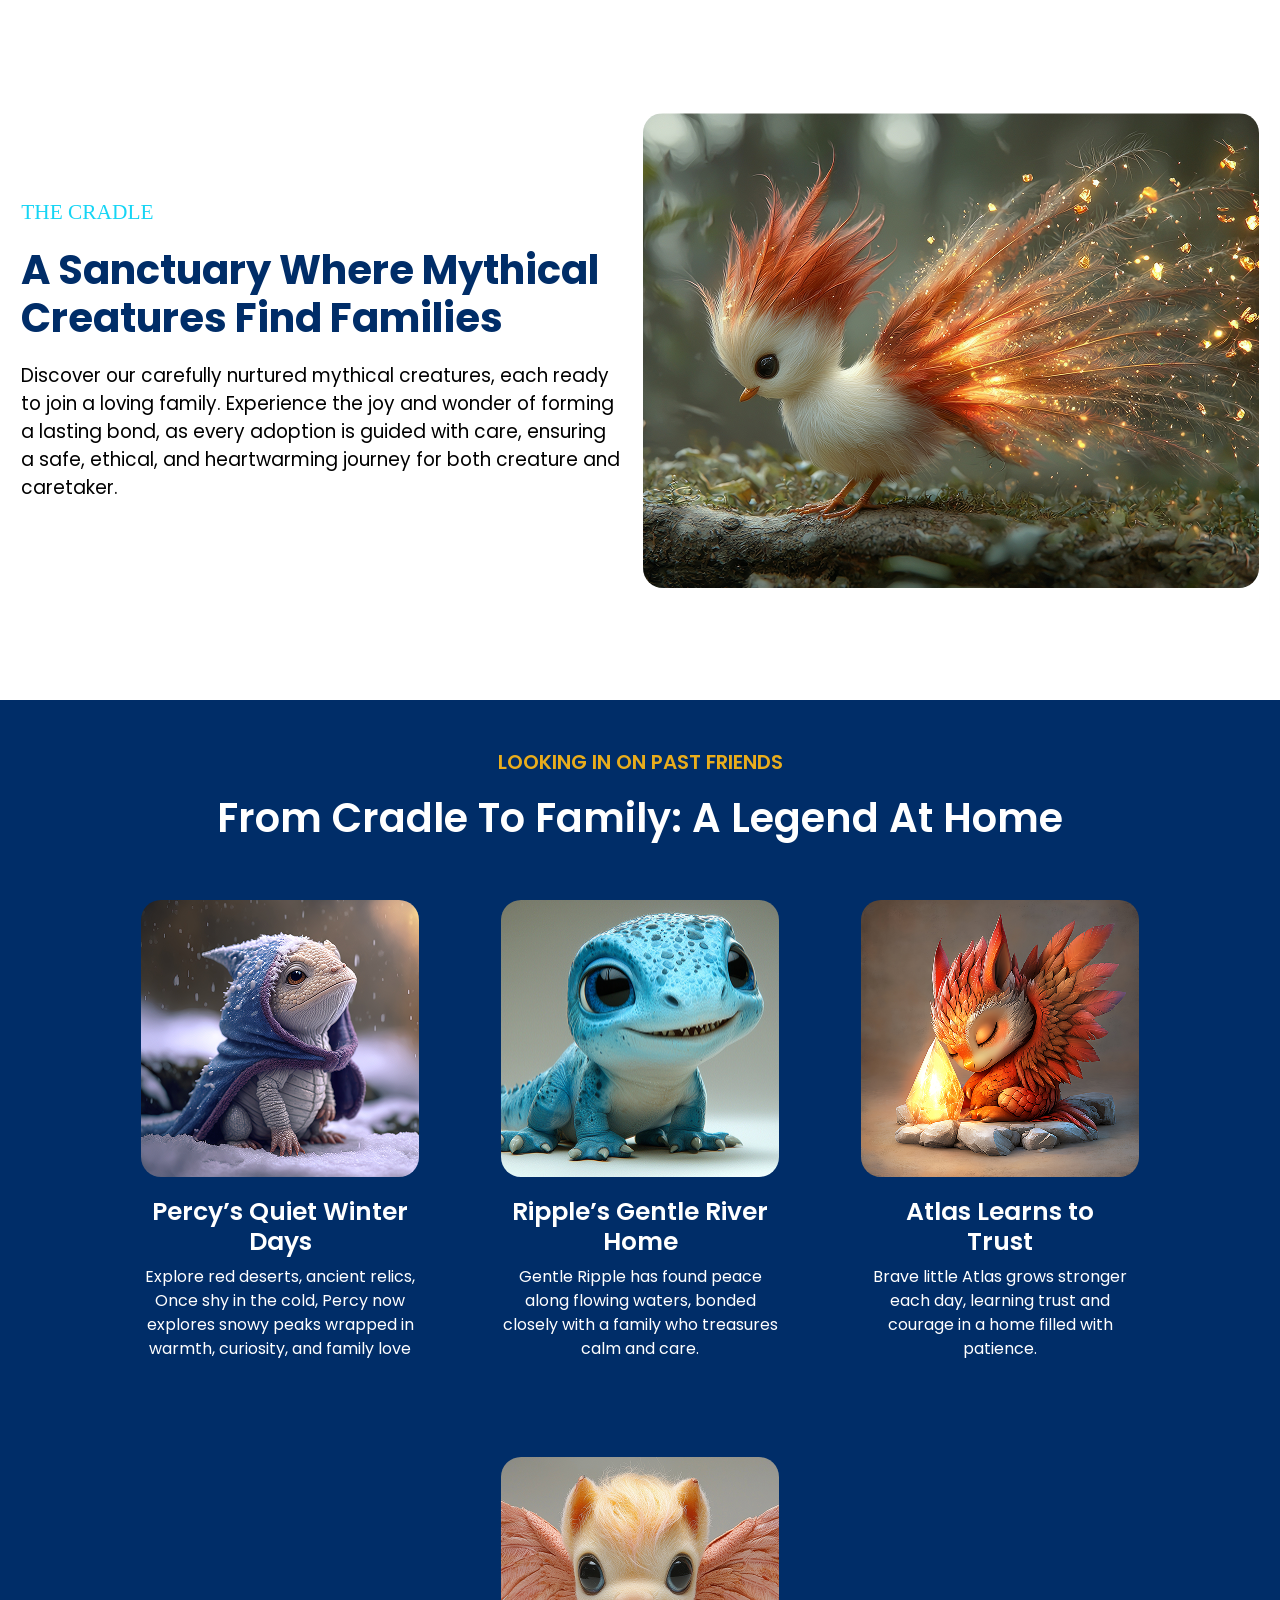
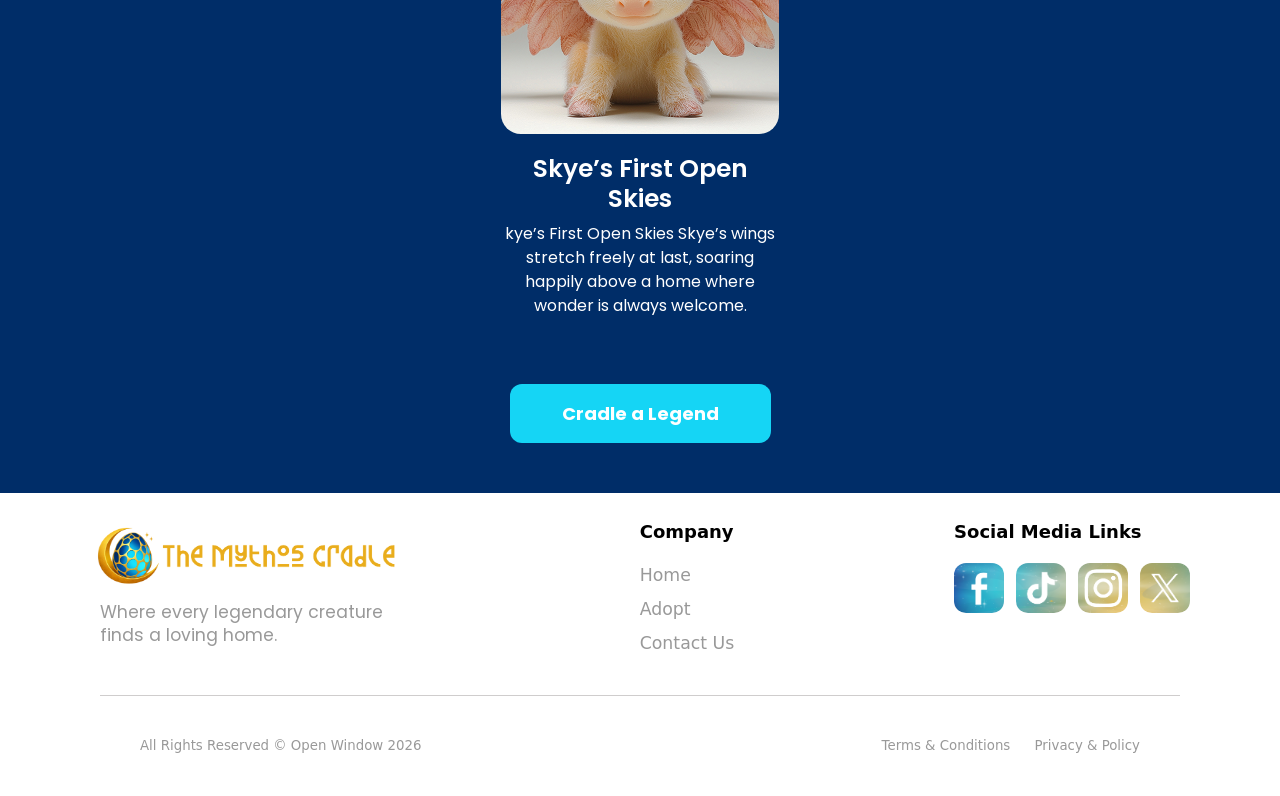
==== commit dc93633c: "Final touches" ====
--- a/index.html
+++ b/index.html
@@ -80,7 +80,7 @@
             </div>
             <div class="introContent">
                 <h2>BEGIN YOUR JOURNEY</h2>
-                <h1>Tiny Legends Big Hearts</h1>
+                <h1>Tiny Legends<br>Big Hearts</h1>
                 <p>Begin your journey into legend : tiny dragons,
                     shimmering pegasi, mischievous kitsune, and
                     watchful basilisks are ready to meet their families.
@@ -96,8 +96,7 @@
 
             <div class="subContent">
                 <h2>THE CRADLE</h2>
-                <h1>A Sanctuary Where Mythical
-                    Creatures Find Families</h1>
+                <h1>A Sanctuary Where Mythical Creatures Find Families</h1>
                 <p>Discover our carefully nurtured mythical creatures,
                     each ready to join a loving family. Experience the
                     joy and wonder of forming a lasting bond, as every
@@ -135,7 +134,7 @@
 
                 <div class="cradleCritter">
                     <img class="cradleCritterImg" src="./assets/img/successImg3.png" width="278" height="277">
-                    <h2>Atlas Learns to Trust</h2>
+                    <h2>Atlas Learns to <br>Trust</h2>
                     <p>Brave little Atlas grows stronger
                         each day, learning trust and
                         courage in a home filled with
--- a/css/main.css
+++ b/css/main.css
@@ -270,11 +270,11 @@
 .introContent {
     width: 600px;
     height: 600px;
-    padding-top: 60px;
+    padding-top: 100px;
 }
 
 .introContent h1 {
-    font-size: 39pt;
+    font-size: 50px;
     color: white;
     font-weight: 700;
     margin-bottom: 20px;
@@ -328,11 +328,11 @@
 .subContent {
     width: 600px;
     height: 600px;
-    padding-top: 60px;
+    padding-top: 150px;
 }
 
 .subContent h1 {
-    font-size: 40pt;
+    font-size: 40px;
     color: #002d68;
     font-weight: 700;
     margin-bottom: 20px;
@@ -372,11 +372,14 @@
     color: #e9ad1c;
     text-align: center;
     margin-bottom: 20px ;
+    font-size: 20px;
+    font-weight: 600;
 }
 
 .cradleContent h1 {
     color: white;
     text-align: center;
+    font-weight:600;
 }
 
 .cradleRow {
@@ -395,6 +398,11 @@
     text-align: center;
 }
 
+.cradleCritter h2 {
+    font-size: 25px;
+    font-weight: 600;
+}
+
 .cradleCritterImg {
     border-radius: 20px;
     margin-bottom: 20px;
@@ -410,6 +418,11 @@
     font-weight: 700;
     cursor: pointer;
     transition: all 0.3s ease;
+}
+
+.cradleBtn:hover {
+    background: #002d68;
+    transform: translateY(-3px);
 }
 
 .footer {
@@ -544,7 +557,7 @@
     justify-content: space-between;
     font-family: 'Poppins', sans-serif;
     font-size: 16px;
-    font-weight: 600;
+    font-weight: 400;
 }
 
 .filterLeft {
@@ -561,12 +574,12 @@
     border: none;
     color: #ffffff;
     font-size: 16px;
-    font-weight: 700;
+    font-weight: 400;
     cursor: pointer;
 }
 
 .resultsText {
-    font-weight: 600;
+    font-weight: 400;
     color: #ffffff;
 }
 
@@ -592,6 +605,7 @@
     padding: 6px 14px;
     font-size: 16px;
     color: #000000;
+    font-family: 'Poppins';
     cursor: pointer;
 }
 
@@ -807,13 +821,13 @@
 }
 
 .viewCradleBtn {
-    position: absolute;
-    right: 0;
-    margin-right: 50px;
+    display: block;
+    margin-right: 0;
+    margin-left: auto;
     background: #a07f30;
     color: #ffffff;
     border: none;
-    padding: 16px 52px;
+    padding: 25px 70px;
     border-radius: 12px;
     font-size: 18px;
     font-weight: 700;
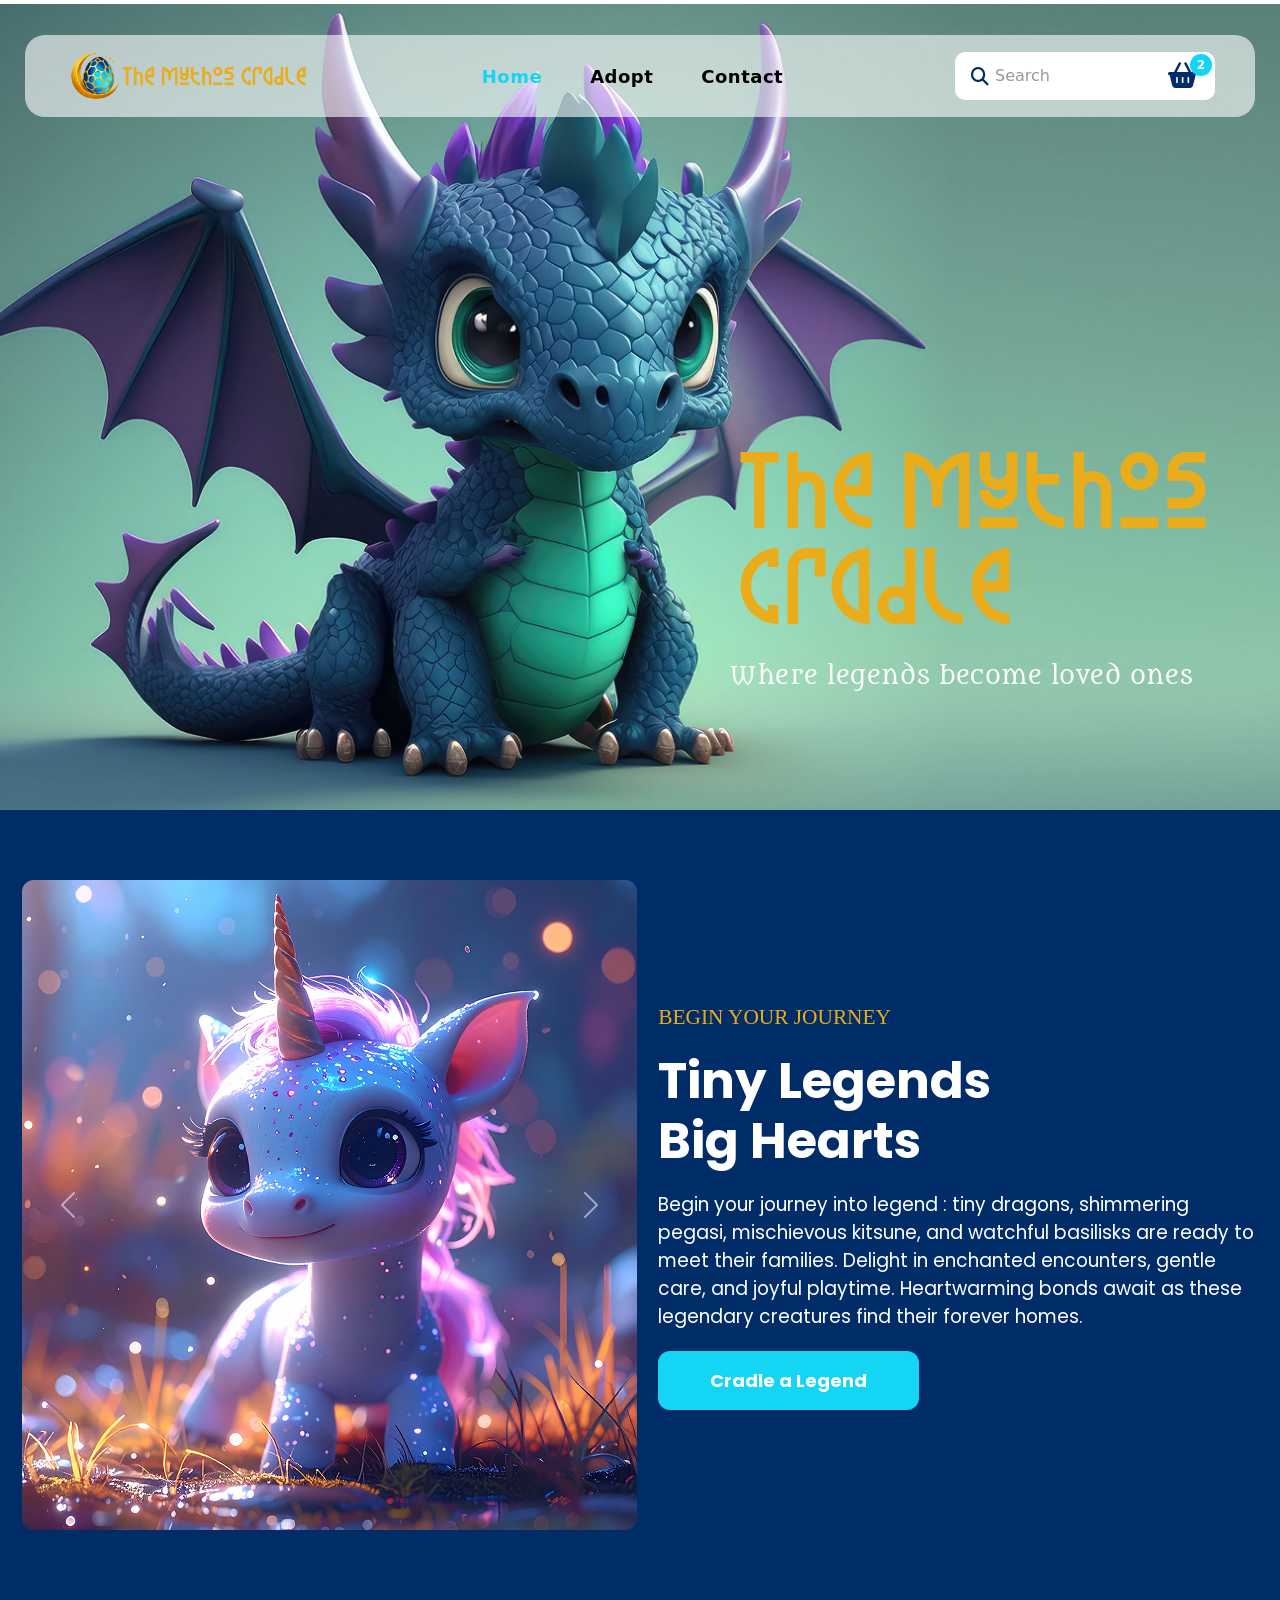
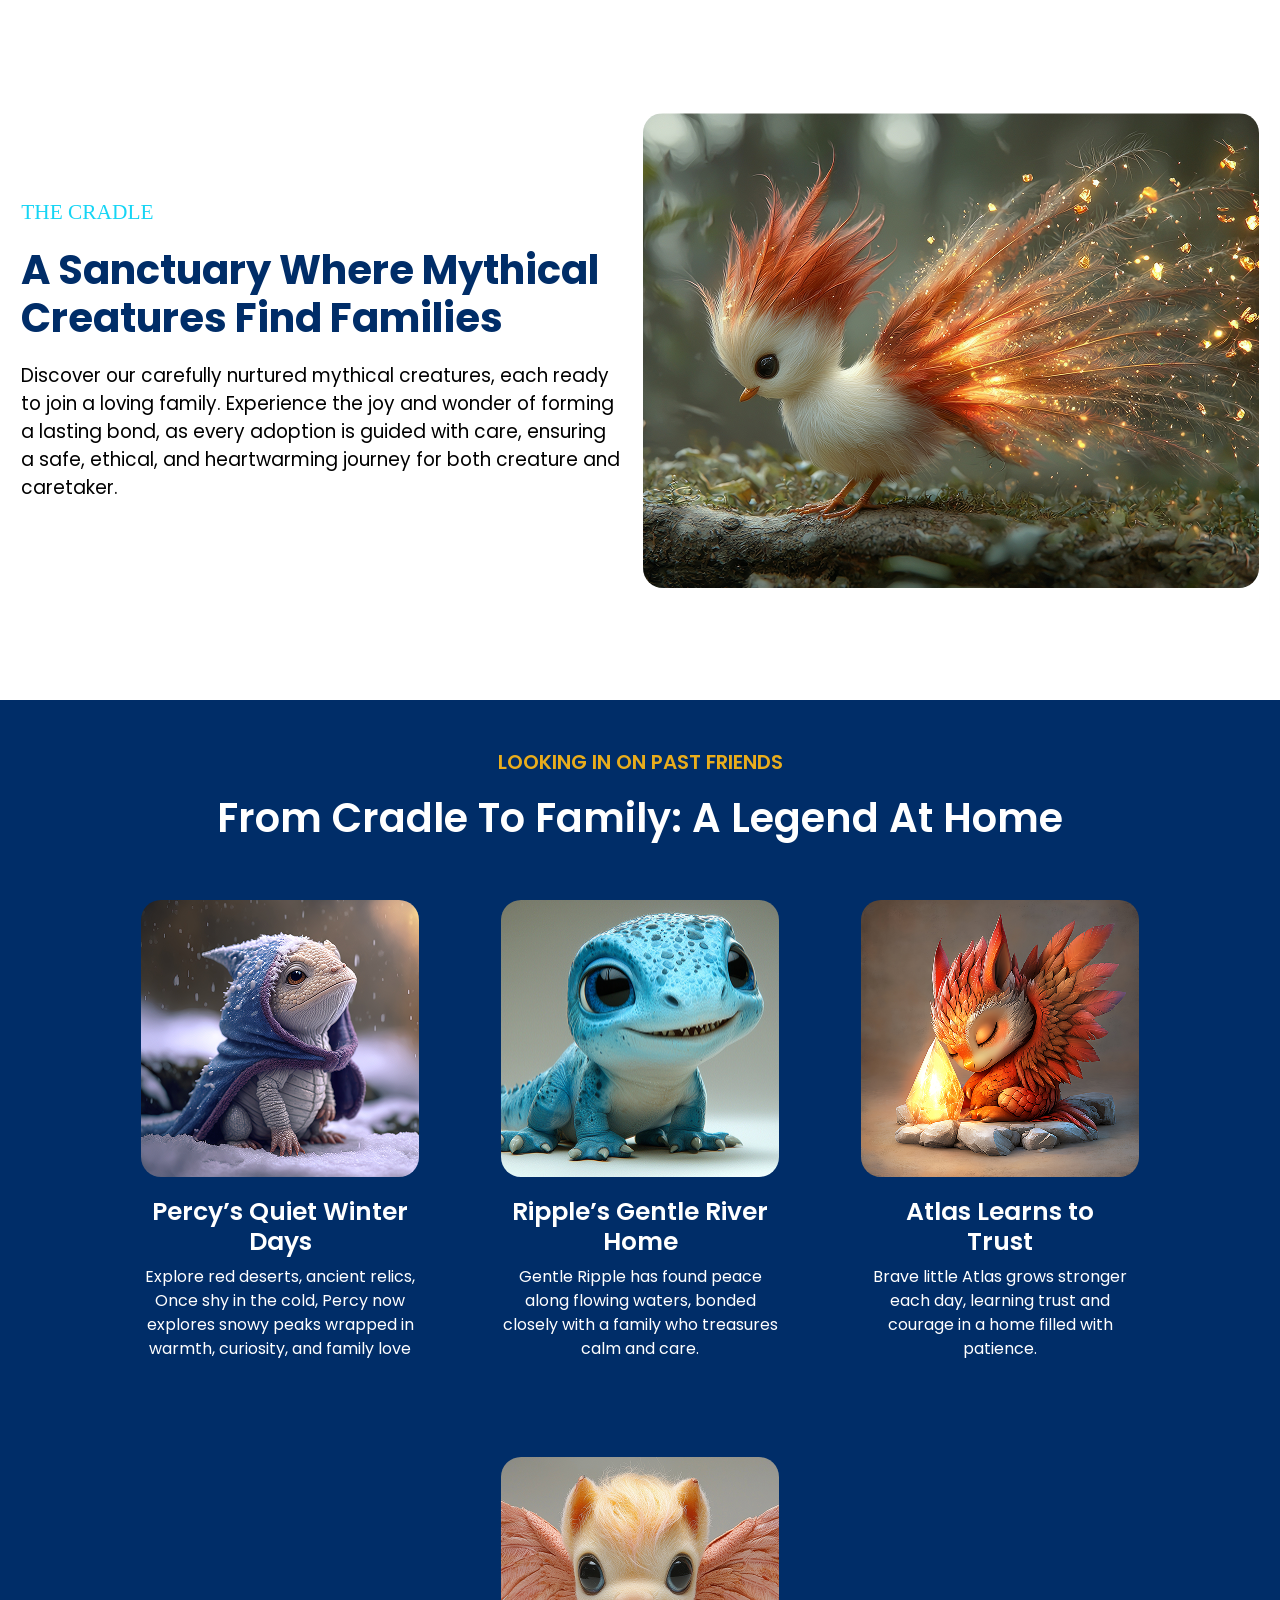
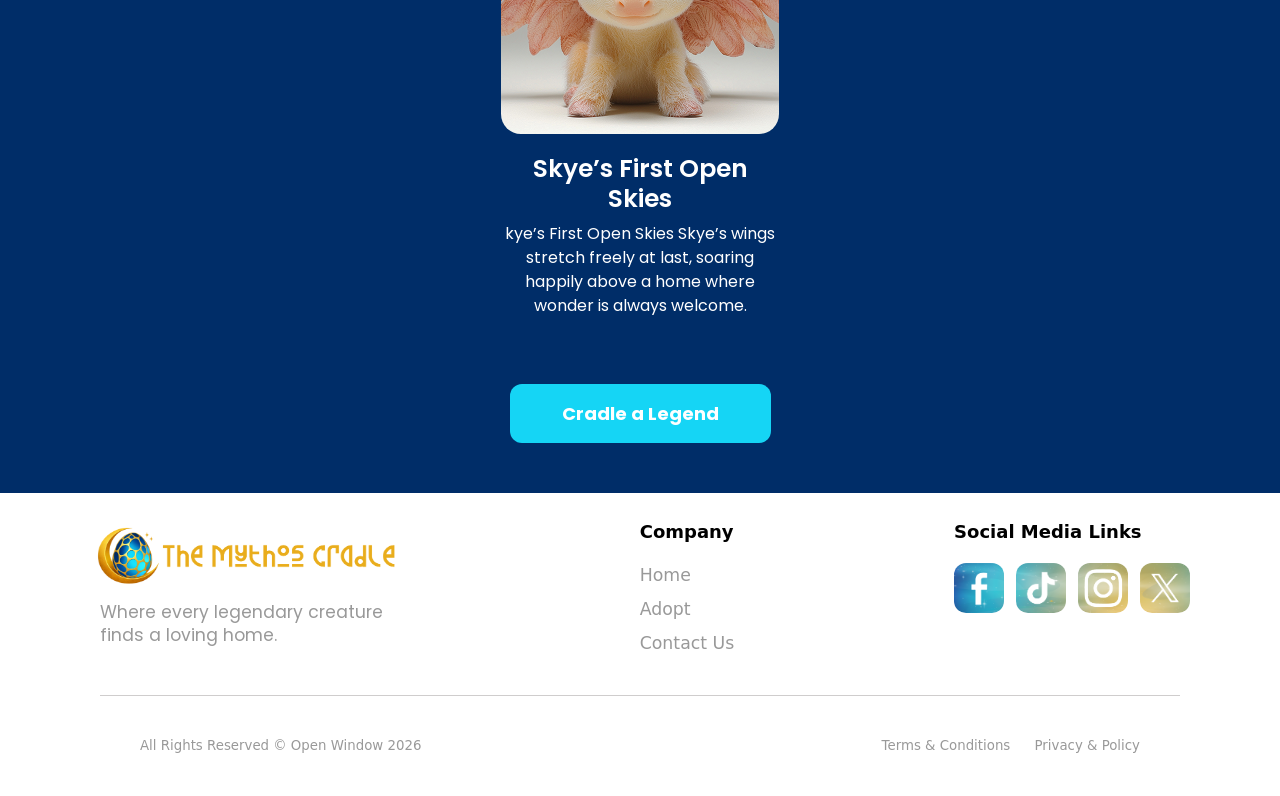
==== commit 17495873: "Modal added Added a thank you pop-up using Java script after submitting the form." ====
--- a/index.html
+++ b/index.html
@@ -201,10 +201,17 @@
             </div>
         </div>
     </footer>
-</body>
+
 
 <script src="https://cdn.jsdelivr.net/npm/bootstrap@5.3.8/dist/js/bootstrap.bundle.min.js"
     integrity="sha384-FKyoEForCGlyvwx9Hj09JcYn3nv7wiPVlz7YYwJrWVcXK/BmnVDxM+D2scQbITxI"
     crossorigin="anonymous"></script>
 
+<script src="js/script.js"></script>
+
+
+</body>
+
+
+
 </html>
--- a/css/main.css
+++ b/css/main.css
@@ -168,7 +168,7 @@
 
 .searchIcon {
     position: absolute;
-    left: 14px;
+    left: 10px;
     top: 50%;
     transform: translateY(-50%);
     background: none;
@@ -192,15 +192,15 @@
     color: #002d68;
     font-size: 26px;
     cursor: pointer;
-    padding: 0 4px;
+    padding: 0 10px;
     display: flex;
     align-items: center;
 }
 
 .navBadge {
     position: absolute;
-    top: -18px;
-    right: -18px;
+    top: -9px;
+    right: -5px;
     background: #15d5f5;
     color: #ffffff;
     font-size: 12px;
@@ -1011,3 +1011,25 @@
     cursor: pointer;
     margin-top: 10px;
 }
+
+/* ======================
+   THANK YOU MODAL
+   ====================== */
+
+.modal-content{
+    background-color: #002d68;
+    color: white;
+}
+
+.modal-header{
+    border-bottom: 3px solid #e9ad1c;
+}
+
+.btn-close{
+    filter: invert(1);
+}
+
+.modal-body span{
+    font-weight: bold;
+}
+
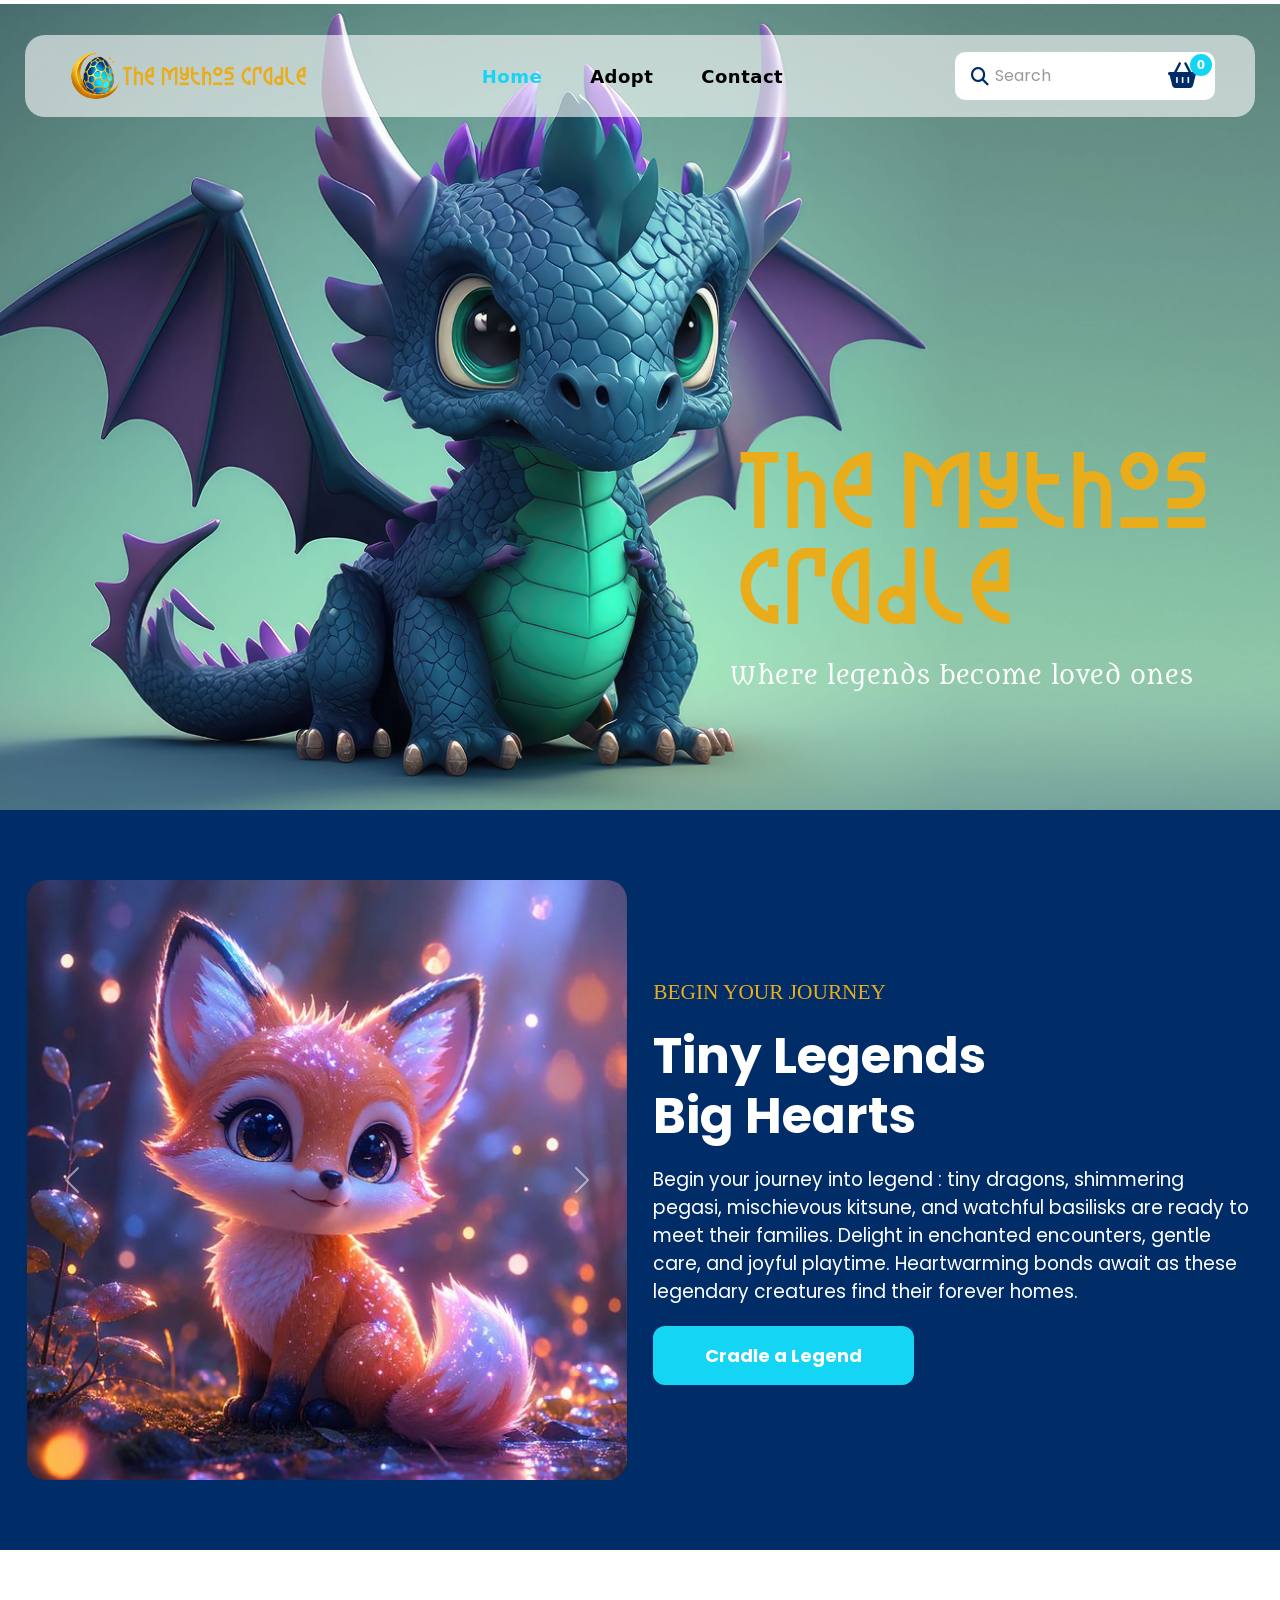
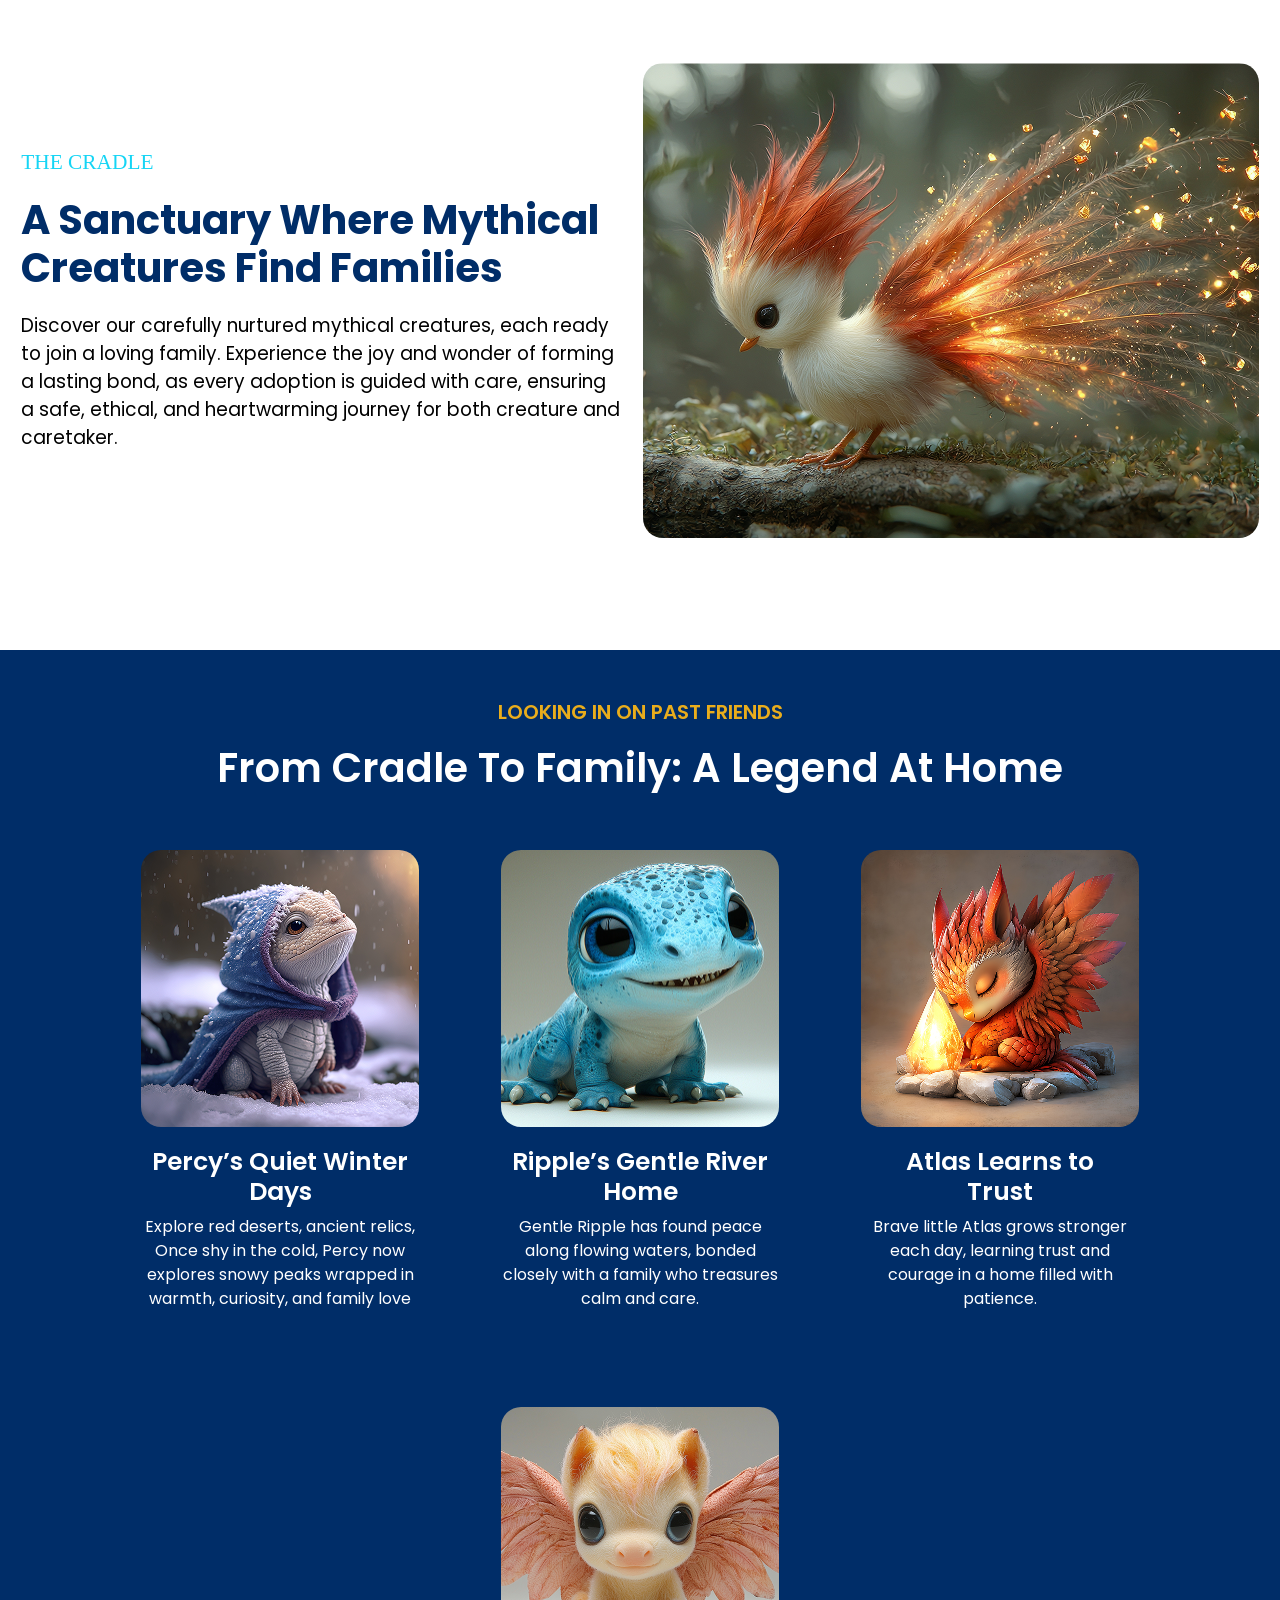
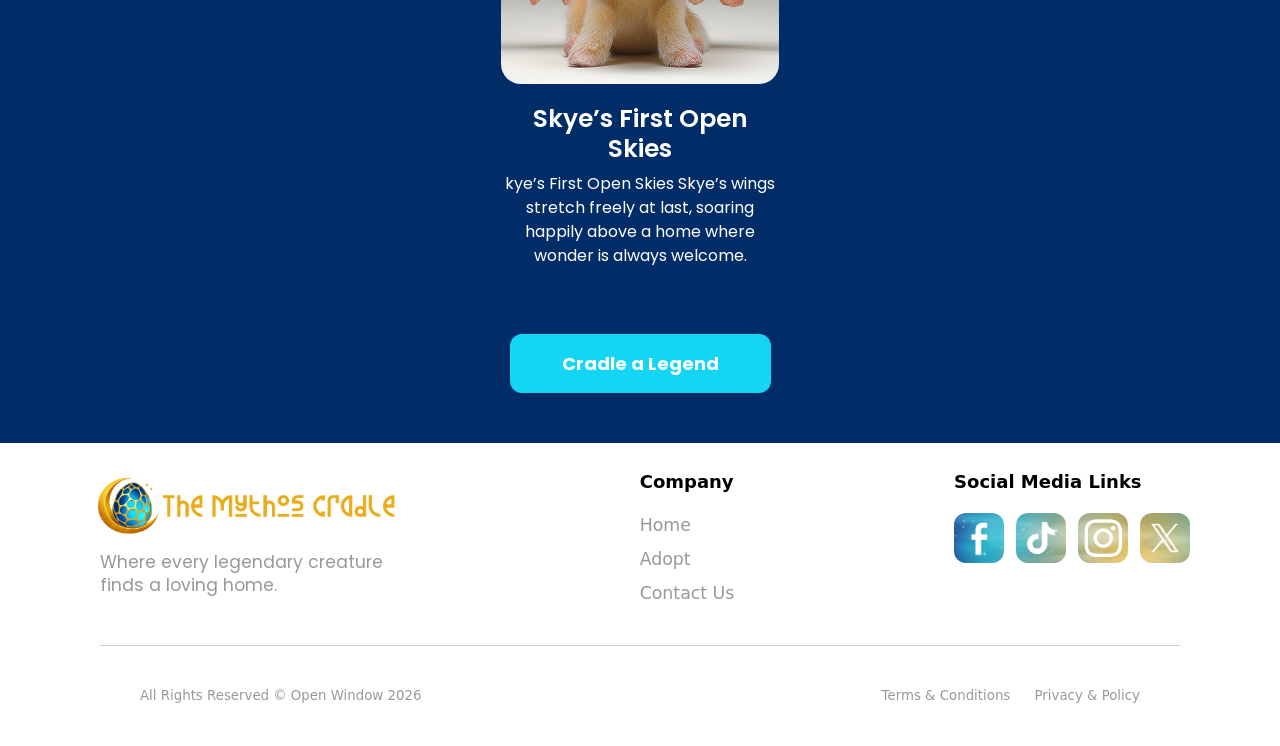
==== commit b9340672: "Cart Modal Started with the cart modal and fixed carousel as well as some CSS" ====
--- a/index.html
+++ b/index.html
@@ -61,10 +61,22 @@
 
     <main>
         <section class="introSection">
-            <div id="carouselExample" class="carousel slide">
+            <div id="carouselExample" class="carousel slide custom-carousel">
                 <div class="carousel-inner">
                     <div class="carousel-item active">
-                        <img src="./assets/img/imageSlider1.png" class="d-block w-100" alt="Legend 1">
+                        <div class="image-wrapper">
+                            <img src="./assets/img/imageSlider1.png" class="d-block w-100" alt="Legend 1">
+                        </div>
+                    </div>
+                    <div class="carousel-item active">
+                        <div class="image-wrapper">
+                            <img src="./assets/img/imageSlider2.png" class="d-block w-100" alt="Legend 2">
+                        </div>
+                    </div>
+                    <div class="carousel-item active">
+                        <div class="image-wrapper">
+                            <img src="./assets/img/imageSlider3.png" class="d-block w-100" alt="Legend 3">
+                        </div>
                     </div>
                 </div>
                 <button class="carousel-control-prev" type="button" data-bs-target="#carouselExample"
@@ -87,8 +99,10 @@
                     Delight in enchanted encounters, gentle care, and
                     joyful playtime. Heartwarming bonds await as these
                     legendary creatures find their forever homes.</p>
-
+                
+                <a href="./pages/about.html">  
                 <button class="introBtn">Cradle a Legend</button>
+                </a>
             </div>
         </section>
 
@@ -151,7 +165,9 @@
                 </div>
 
             </div> 
-            <button class="cradleBtn">Cradle a Legend</button>
+            <a href="./pages/about.html">
+            <button class="introBtn">Cradle a Legend</button>
+            </a>
         </section>
 
     </main>
@@ -208,6 +224,8 @@
     crossorigin="anonymous"></script>
 
 <script src="js/script.js"></script>
+<script src="js/cart.js"></script>
+
 
 
 </body>
--- a/css/main.css
+++ b/css/main.css
@@ -144,6 +144,7 @@
     align-items: center;
     position: relative;
     width: 260px;
+    height: 48px;
     background: #fff;
     border-radius: 10px;
     padding: 0 8px 0 0;
@@ -156,6 +157,7 @@
     border: none;
     border-radius: 10px;
     background: transparent;
+    font-family: 'Poppins', sans-serif;
     font-size: 16px;
     color: #002d68;
     outline: none;
@@ -179,6 +181,40 @@
     z-index: 2;
 }
 
+.searchDropdown {
+    position: absolute;
+    top: 100%;
+    left: 0;
+    width: 100%;
+    background: #ffffff;
+    border-radius: 0 0 10px 10px;
+    max-height: 250px;
+    overflow-y: auto;
+    list-style: none;
+    margin: 4px;
+    padding: 0;
+    display: none;
+}
+
+.searchDropdown li {
+    padding: 12px 16px;
+    font-size: 14px;
+    color: #002d68;
+    cursor: pointer;
+    font-family: 'Poppins', sans-serif;
+    border-bottom: 1px solid #f0f0f0;
+}
+
+.searchDropdown li:last-child {
+    border-bottom: none;
+}
+
+.searchDropdown li:hover {
+    background-color: #f5f5f5;
+    color: #15d5f5;
+}
+
+
 .navCart {
     margin-left: 8px;
     display: flex;
@@ -306,14 +342,36 @@
 }
 
 .introBtn:hover {
-    background: #002d68;
+    background: #e9ad1c;
     transform: translateY(-3px);
 }
 
-
-/* .carousel-control-prev-icon, .carousel-control-next-icon {
-
-} */
+.custom-carousel {
+    width: 600px;
+    height: 600px;
+    margin: 0;
+    border-radius: 20px;
+    overflow: hidden;
+    position: relative;
+}
+
+.carousel-inner{
+    width: 100%;
+    height: 100%;
+}
+
+.carousel-item {
+    width: 100%;
+    height: 100%;
+}
+
+.carousel-img {
+    width: 100%;
+    height: 100%;
+    object-fit: cover;
+    display: block;
+    flex-shrink: 0;
+}
 
 .subSection {
     display: flex;
@@ -406,23 +464,6 @@
 .cradleCritterImg {
     border-radius: 20px;
     margin-bottom: 20px;
-}
-
-.cradleBtn {
-    background: #15d5f5;
-    color: #ffffff;
-    border: none;
-    padding: 16px 52px;
-    border-radius: 12px;
-    font-size: 18px;
-    font-weight: 700;
-    cursor: pointer;
-    transition: all 0.3s ease;
-}
-
-.cradleBtn:hover {
-    background: #002d68;
-    transform: translateY(-3px);
 }
 
 .footer {
@@ -784,7 +825,7 @@
     background: #e9ad1c;
 }
 
-.addToCradleBtn {
+.cradleBtnOdd {
     background: #15d5f5;
     color: #ffffff;
     border: none;
@@ -796,8 +837,25 @@
     transition: all 0.3s ease;
 }
 
-.addToCradleBtn:hover {
+.cradleBtnOdd:hover {
     background: #002d68;
+    transform: translateY(-3px);
+}
+
+.cradleBtnEven {
+    background: #15d5f5;
+    color: #ffffff;
+    border: none;
+    padding: 16px 52px;
+    border-radius: 12px;
+    font-size: 18px;
+    font-weight: 700;
+    cursor: pointer;
+    transition: all 0.3s ease;
+}
+
+.cradleBtnEven:hover {
+    background:  #e9ad1c;
     transform: translateY(-3px);
 }
 
@@ -1033,3 +1091,212 @@
     font-weight: bold;
 }
 
+
+/* ======================
+   CART MODAL
+   ====================== */
+
+
+.body.cartOpen {
+    overflow: hidden;
+}
+
+.cart-modal-overlay {
+    position: fixed;
+    inset: 0;
+    background: #000e268c;
+    display: flex;
+    align-items: center;
+    justify-content: center;
+    padding: 20px;
+}
+
+.cart-modal-overlay[hidden] {
+    display: none;
+}
+
+.cart-modal {
+    background: #ffffff;
+    width: 100%;
+    max-width: 560px;
+    max-height: 85vh;
+    overflow-y: auto;
+    border-radius: 16px;
+    border: 5px solid #e9ad1c;
+}
+
+.cart-modal-header {
+    display: flex;
+    align-items: center;
+    justify-content: space-between;
+    padding: 20px 24px;
+    background: #002d68;
+    color: #ffffff;
+    position: sticky;
+    top: 0;
+}
+
+.cart-modal-header h2 {
+    margin: 0;
+    font-family: Metamorphous, sans-serif ;
+    font-size: 24px;
+    font-weight: 700;
+    letter-spacing: 0.5px;
+}
+
+#cart-count {
+    background: #15d5f5;
+    color: #ffffff;
+    font-size: 14px;
+    padding: 2px 10px;
+    border-radius: 999px;
+    margin-left: 6px;
+}
+
+.cart-modal-close{
+    background: none;
+    border: none;
+    color: #ffffff;
+    font-size: 30px;
+    line-height: 1;
+    cursor: pointer;
+}
+
+.cart-items {
+    list-style: none;
+    margin: 0;
+    padding: 8px 24px;
+}
+
+.cart-item {
+    display: grid;
+    grid-template-columns: 1fr auto auto auto;
+    gap: 14px;
+    align-items: center;
+    padding-bottom: 16px 0;
+    border-bottom: 1px solid #eeeeee;
+}
+
+.cart-item:last-child {
+    border-bottom: none;
+}
+
+.cart-item-info strong {
+    display: block;
+    color: #002d68;
+    font-size: 16px;
+}
+
+.cart-item-unit {
+    font-size: 13px;
+    color: #999999;
+}
+
+.cart-item-qty {
+    display: flex;
+    align-items: center;
+    gap: 8px;
+}
+
+.cart-item-qty button {
+    width: 30px;
+    height: 30px;
+    border: none;
+    border-radius: 8px;
+    background: #002d68;
+    color: #ffffff;
+    font-size: 18px;
+    font-weight: 700;
+    cursor: pointer;
+}
+
+.cart-item-qty span {
+    min-width: 22px;
+    text-align: center;
+    font-weight: 700;
+}
+
+.cart-item-line {
+    font-weight: 700;
+    color: #002d68;
+    white-space: nowrap;
+}
+
+.cart-item-remove {
+    background: none;
+    border: none;
+    color: #ef4444;
+    font-size: 22px;
+    line-height: 1;
+    cursor: pointer;
+}
+
+.cart-empty {
+    text-align: center;
+    color: #999999;
+    padding: 30px 0 ;
+}
+
+.cart-total {
+    padding: 16px 24px;
+    border-top: 1px solid #eeeeee;
+    font-size: 18px;
+    color: #002d68;
+    border-top: 2px solid #e9ad1c;
+    padding-top: 12px;
+    margin-top: 12px;
+}
+
+.cart-total p {
+    display: flex;
+    justify-content: space-between;
+    margin: 8px 0;
+    color: #333333;
+}
+
+.cart-total strong {
+    display: flex;
+    justify-content: space-between;
+    width: 100%;
+}
+
+.cart-modal-actions {
+    display: flex;
+    gap: 12px;
+    padding: 0 24px 24px;
+}
+
+.cart-continue-btn,
+.cart-checkout-btn {
+    flex: 1;
+    padding: 16px;
+    border-radius: 12px;
+    font-family: 'Metamorphous', sans-serif;
+    font-size: 16px;
+    font-weight: 700;
+    cursor: pointer;
+    transition: all 0.3s ease;
+}
+
+.cart-checkout-btn {
+    border: none;
+    background: #15d5f5;
+    color: #ffffff;
+}
+
+.cart-checkout-btn:hover {
+    background: #002d68;
+    transform: translateY(-2px);
+}
+
+.cart-continue-btn {
+    border: 2px solid #002d68;
+    background: transparent;
+    color: #002d68;
+}
+
+.cart-continue-btn:hover {
+    background: #002d68;
+    color: #ffffff;
+    transform: translateY(-2px);
+}
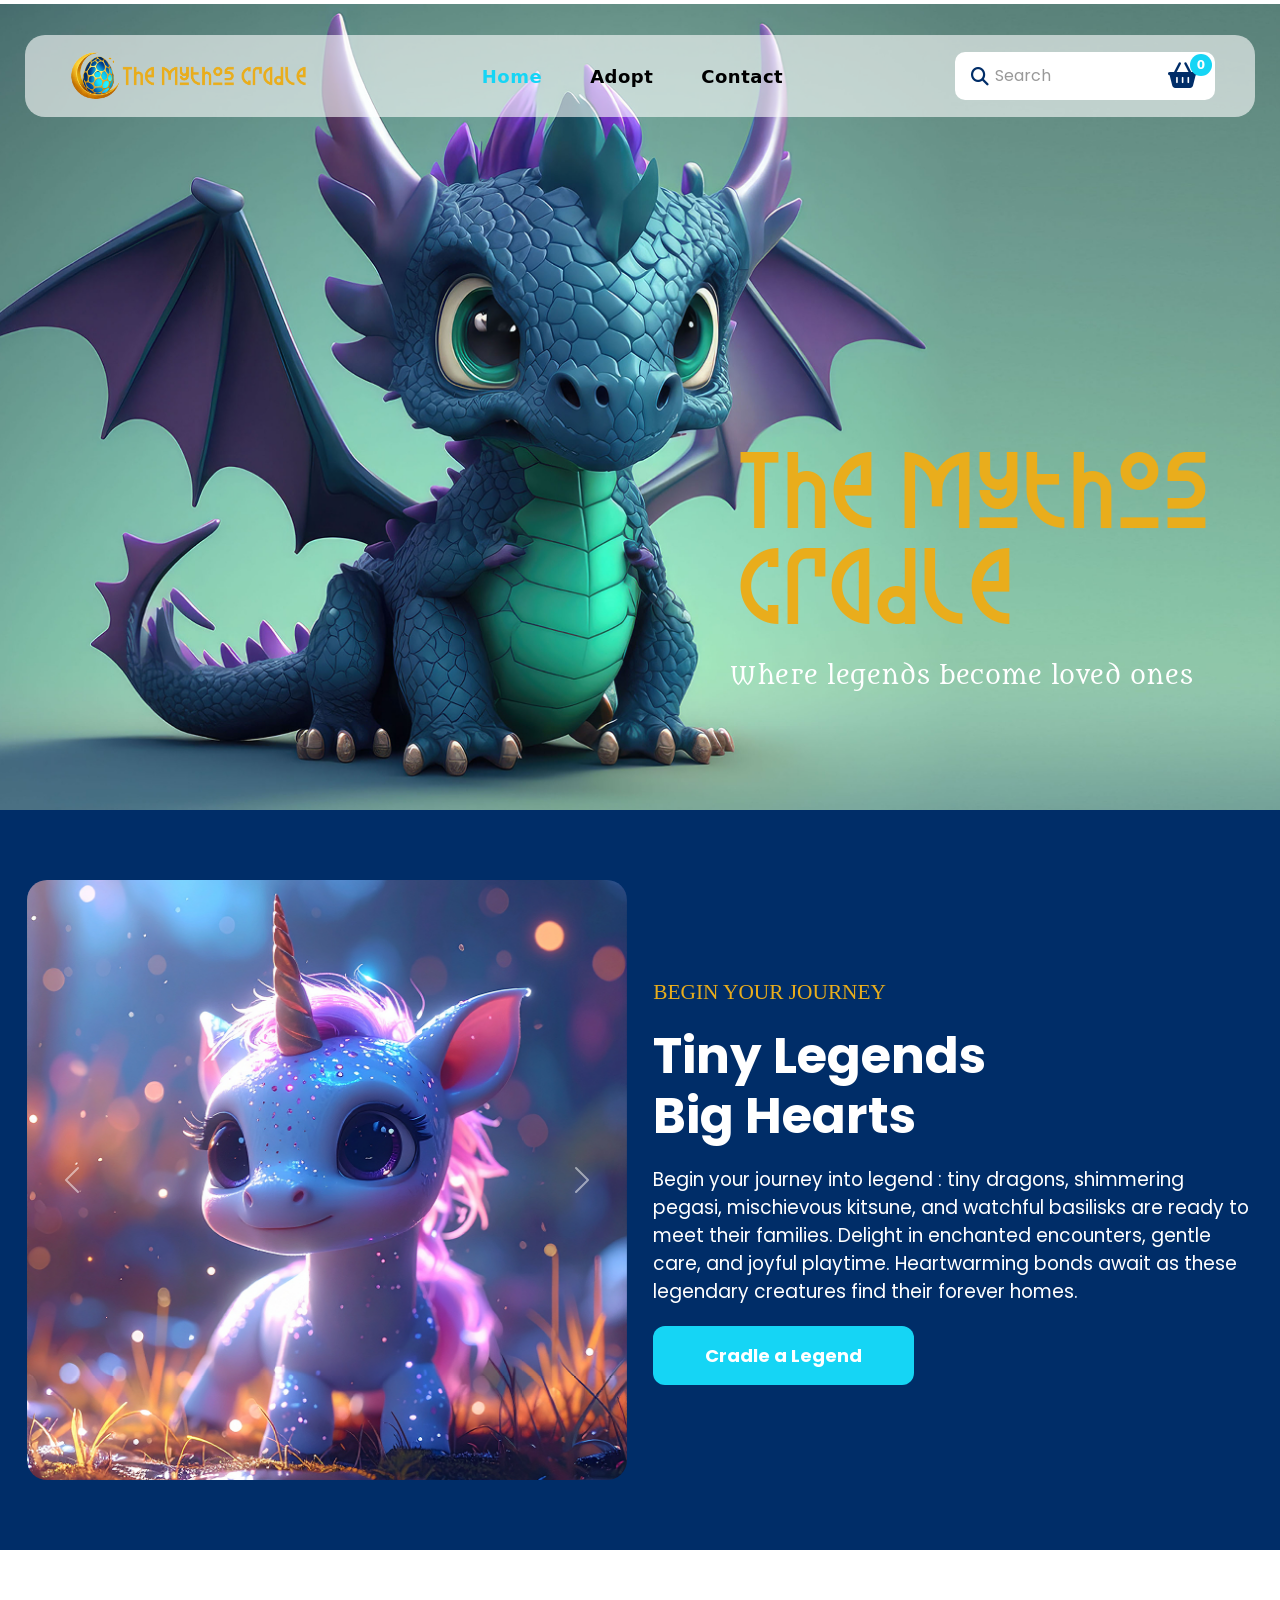
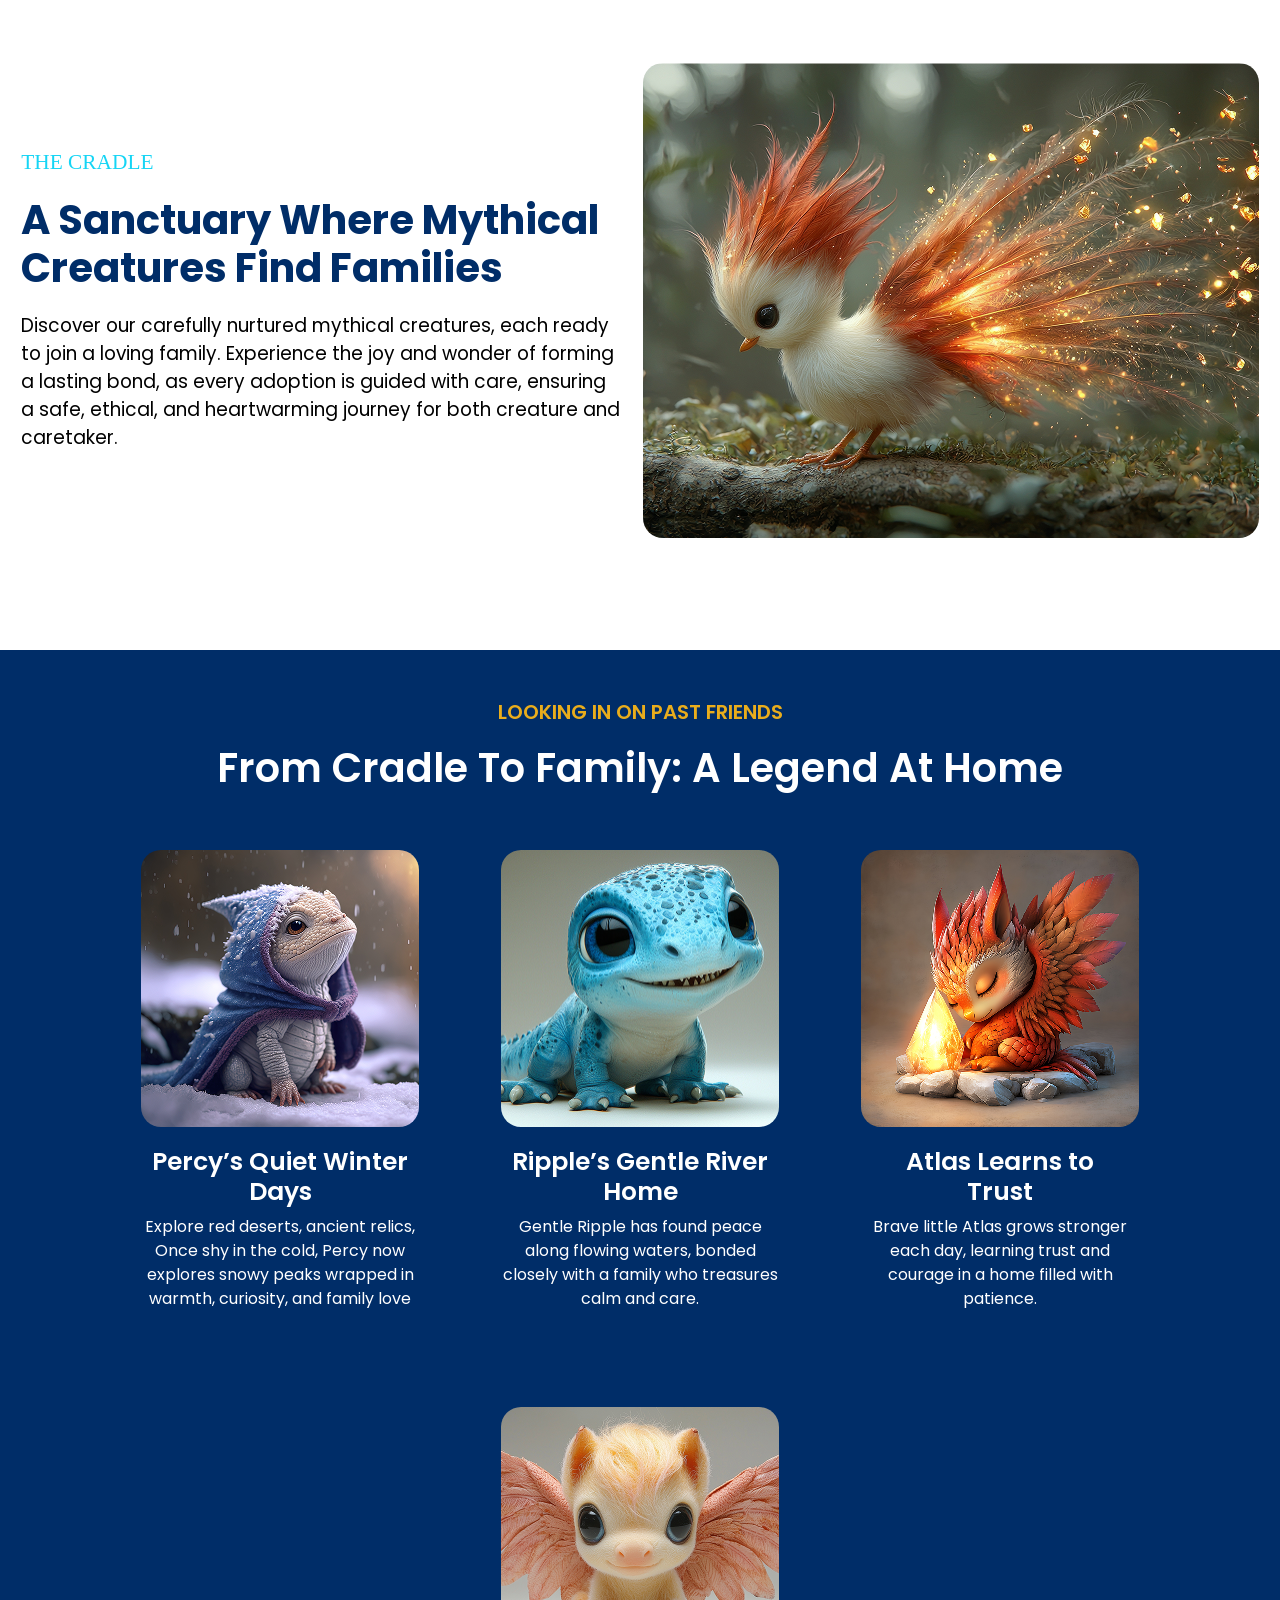
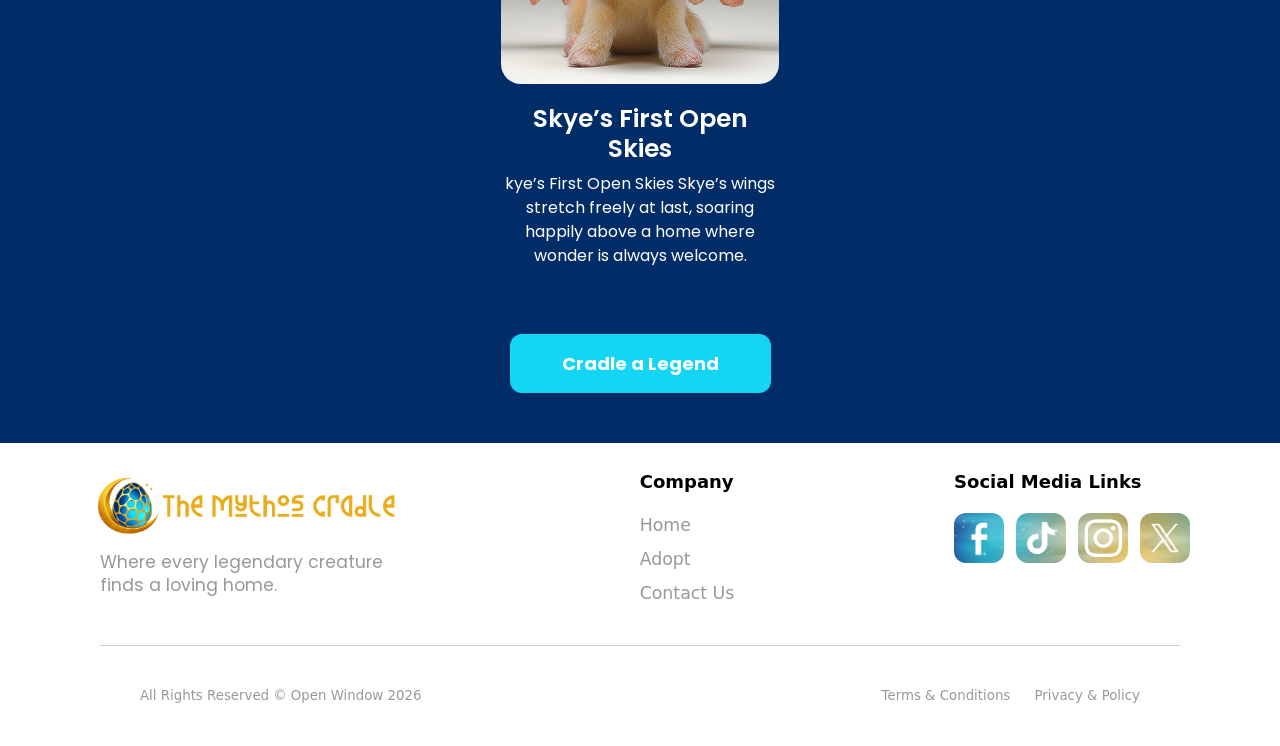
==== commit 86d48aa7: "Fixing some bugs The carousel and the cart" ====
--- a/index.html
+++ b/index.html
@@ -68,12 +68,12 @@
                             <img src="./assets/img/imageSlider1.png" class="d-block w-100" alt="Legend 1">
                         </div>
                     </div>
-                    <div class="carousel-item active">
+                    <div class="carousel-item">
                         <div class="image-wrapper">
                             <img src="./assets/img/imageSlider2.png" class="d-block w-100" alt="Legend 2">
                         </div>
                     </div>
-                    <div class="carousel-item active">
+                    <div class="carousel-item">
                         <div class="image-wrapper">
                             <img src="./assets/img/imageSlider3.png" class="d-block w-100" alt="Legend 3">
                         </div>
